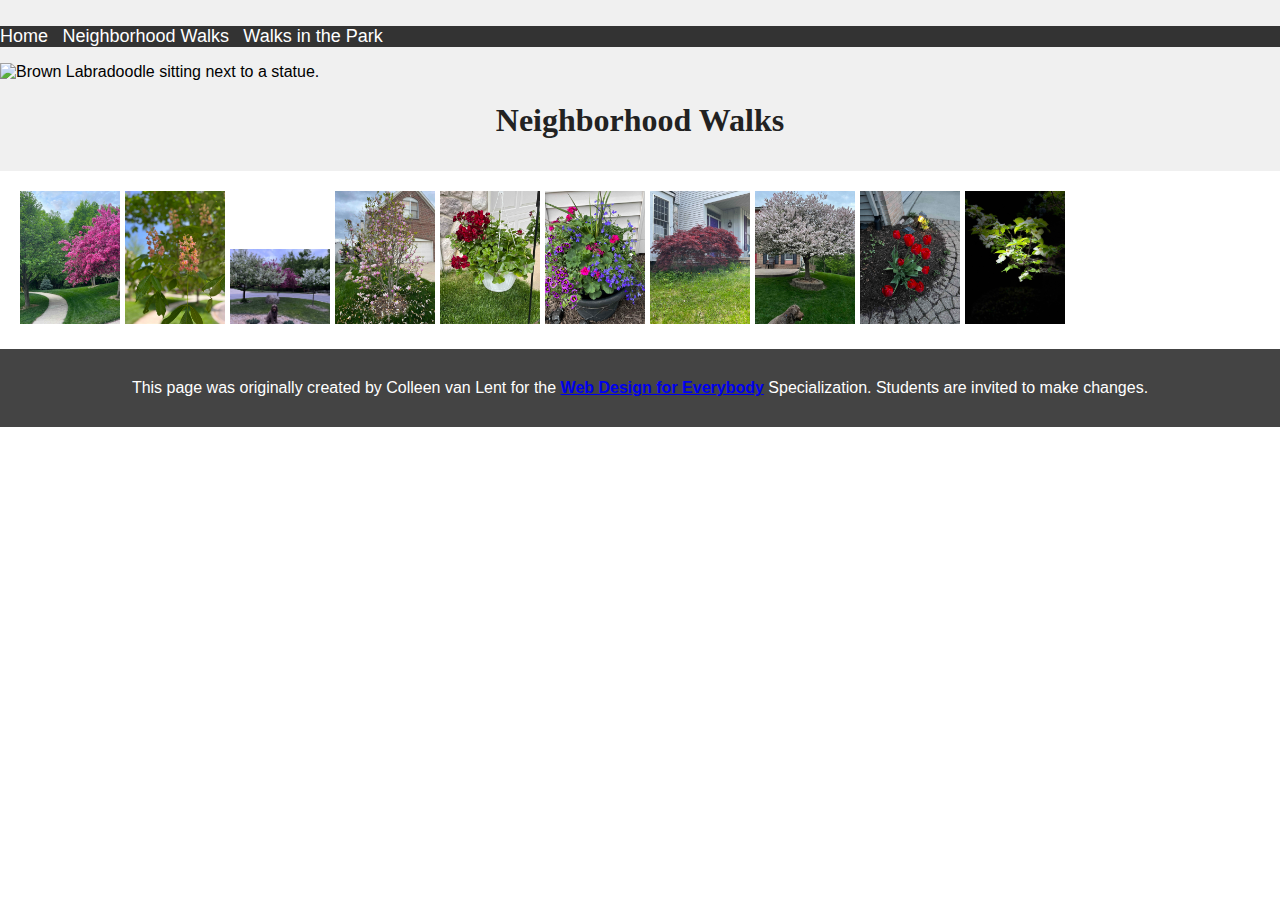
==== neighborhood.html @ ee788e8b "MyPages" ====
<!DOCTYPE html>
<html lang="en">

<head>
  <meta charset="utf-8">
  <meta name="viewport" content="width=device-width">
  <title>Neighborhood Walk</title>
  <link rel="stylesheet" href="styles.css">
</head>

<body>
  <header>
    <nav>
      <ul>
        <li><a href="index.html">Home</a></li>
        <li><a href="neighborhood.html">Neighborhood Walks</a></li>
        <li><a href="parks.html">Walks in the Park</a></li>
      </ul>
    </nav>
    <img src="images/BaconGallupPark.jpg" width="200" alt="Brown Labradoodle sitting next to a statue.">
    <h1>Neighborhood Walks</h1>
  </header>
  <main>
    <div>
      <img src="images/bend_in_the_road.jpg"
        alt="a purple tree stands in contrast to the green leaved trees along a bend in the road" width="100">
      <img src="images/pink_blossoms.jpg" alt="small pink blossoms on an otherwise green leaved tree" width="100">
      <img src="images/blooming_trees.jpg" alt="brown labradoodle sitting in front of white and purple blooming  trees"
        width="100">
      <img src="images/falling_petals.jpg" alt="a purple tulip tree that is beginning to shed its petals" width="100">
      <img src="images/hanging_plants.jpg" alt="red and green plants in a decorative hanging basket" width="100">
      <img src="images/potted_plants.jpg" alt="a decorative planter with a variety of brightly colored plants "
        width="100">
      <img src="images/red_maple.jpg" alt="a small Japanese maple tree in front of a putple door" width="100">
      <img src="images/tree_with_white_blooms.jpg"
        alt="brown labradoodle sitting in front of tree blooming with white petals" width="100">
      <img src="images/tulips.jpg" alt="bright red tulips in front of a garden light" width="100">
      <img src="images/white_buds_on_tree.jpg" alt="artsy shot of white blooms on a green tree with a dark background"
        width="100">
    </div>
  </main>
  <footer>
    <p>This page was originally created by Colleen van Lent for the <a
        href="https://www.coursera.org/specializations/web-design"> <strong>Web Design for Everybody</strong></a> Specialization.
      Students are invited to make changes.</p>
  </footer>

</body>

</html>
---- styles.css ----
/* Estilo para el enlace "Saltar al contenido principal" */
.skip-link {
    position: absolute;
    top: -40px;
    left: -40px;
    background: #000;
    color: #fff;
    padding: 8px;
    z-index: 100;
}

.skip-link:focus {
    top: 10px;
    left: 10px;
}

/* Estilo para el body */
body {
    font-family: Arial, sans-serif;
    font-size: 16px;
    margin: 0;
    padding: 0;
}

/* Estilo para el header */
header {
    background-color: #f0f0f0;
    padding: 10px 0;
}

/* Estilo para la navegación */
nav {
    background-color: #333;
}

nav ul {
    list-style-type: none;
    padding: 0;
}

nav ul li {
    display: inline;
    margin-right: 10px;
}

nav ul li a {
    color: #fff;
    text-decoration: none;
    font-size: 18px;
}

/* Estilo para el main */
main {
    background-color: #ffffff;
    font-size: 18px;
    padding: 20px;
}

/* Estilo para el footer */
footer {
    background-color: #444;
    color: #fff;
    text-align: center;
    padding: 10px;
}

/* Estilo para la etiqueta li */
li {
    display: inline-block;
    width: 100px;
}

/* Estilo para la etiqueta h1 */
h1 {
    text-align: center;
    font-family: 'Georgia', serif;
    color: #222;
}

/* Estilo para la etiqueta p */
p {
    line-height: 1.6;
}
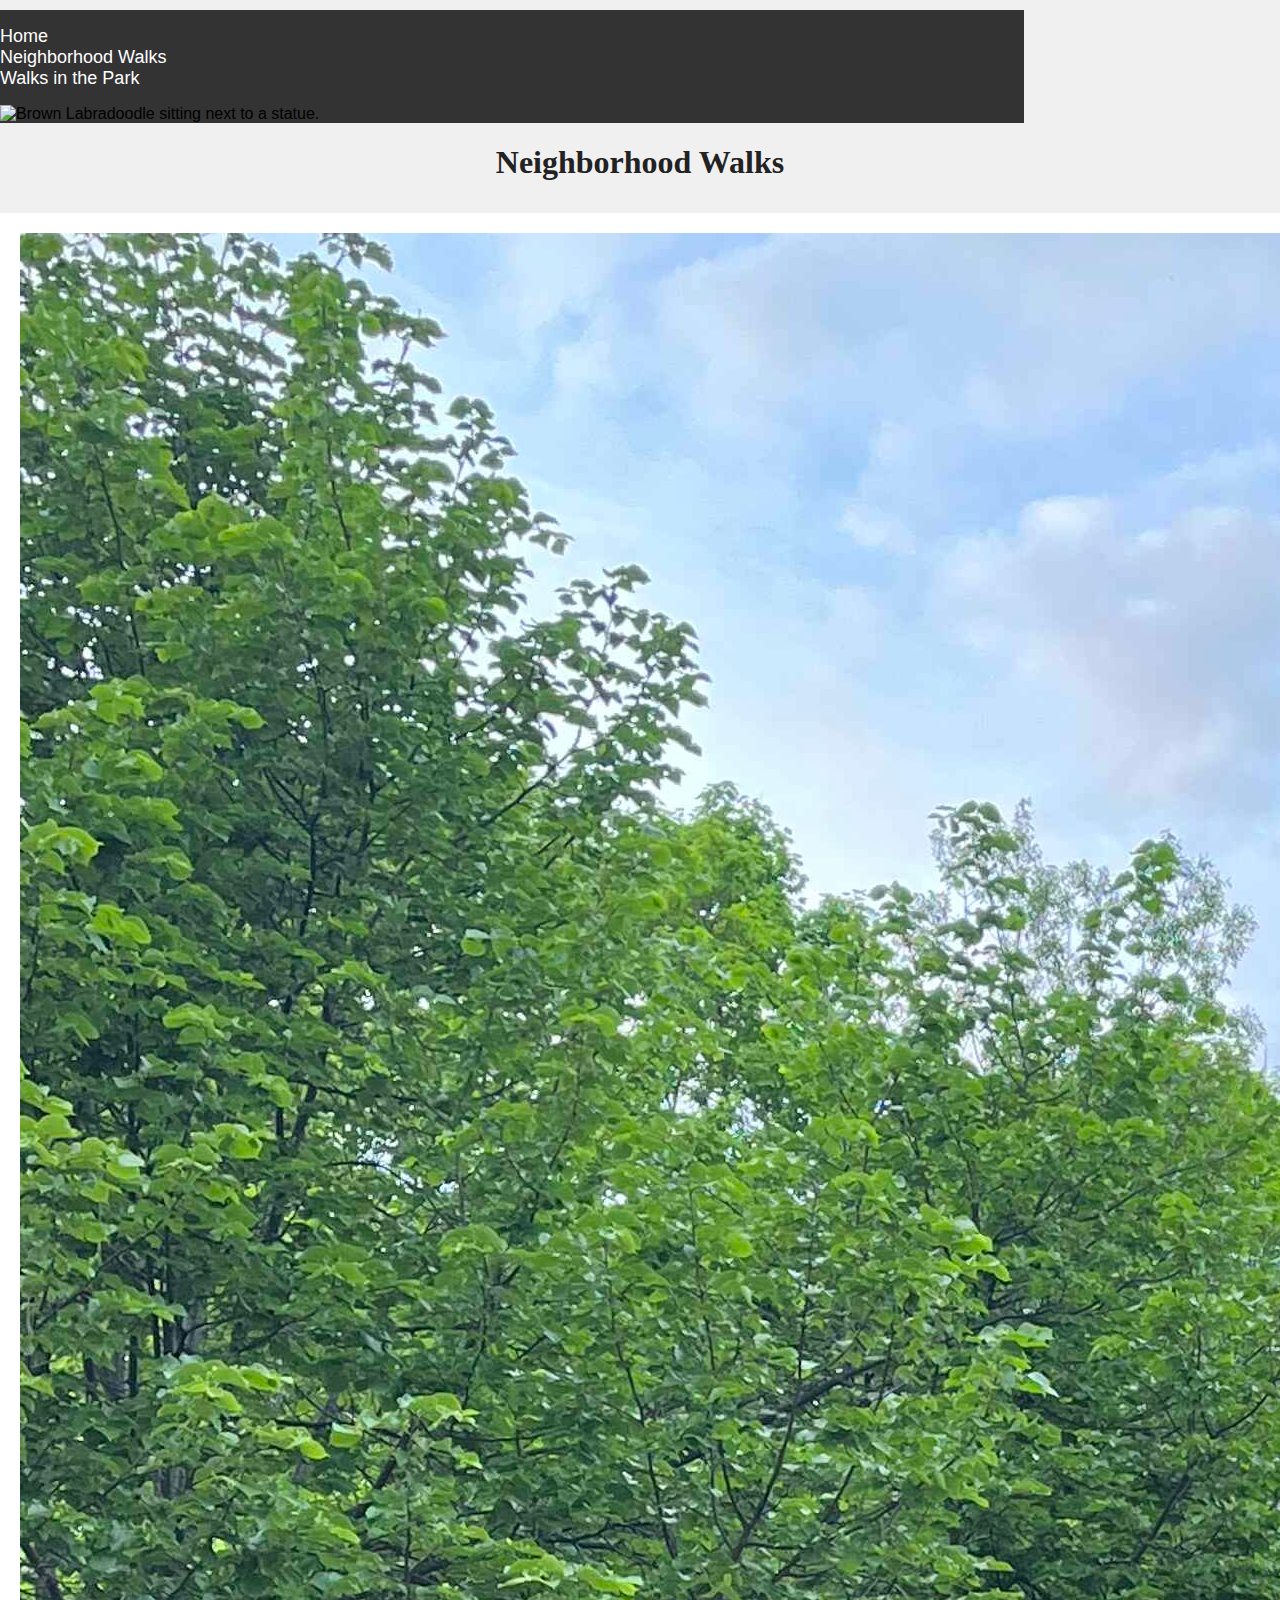
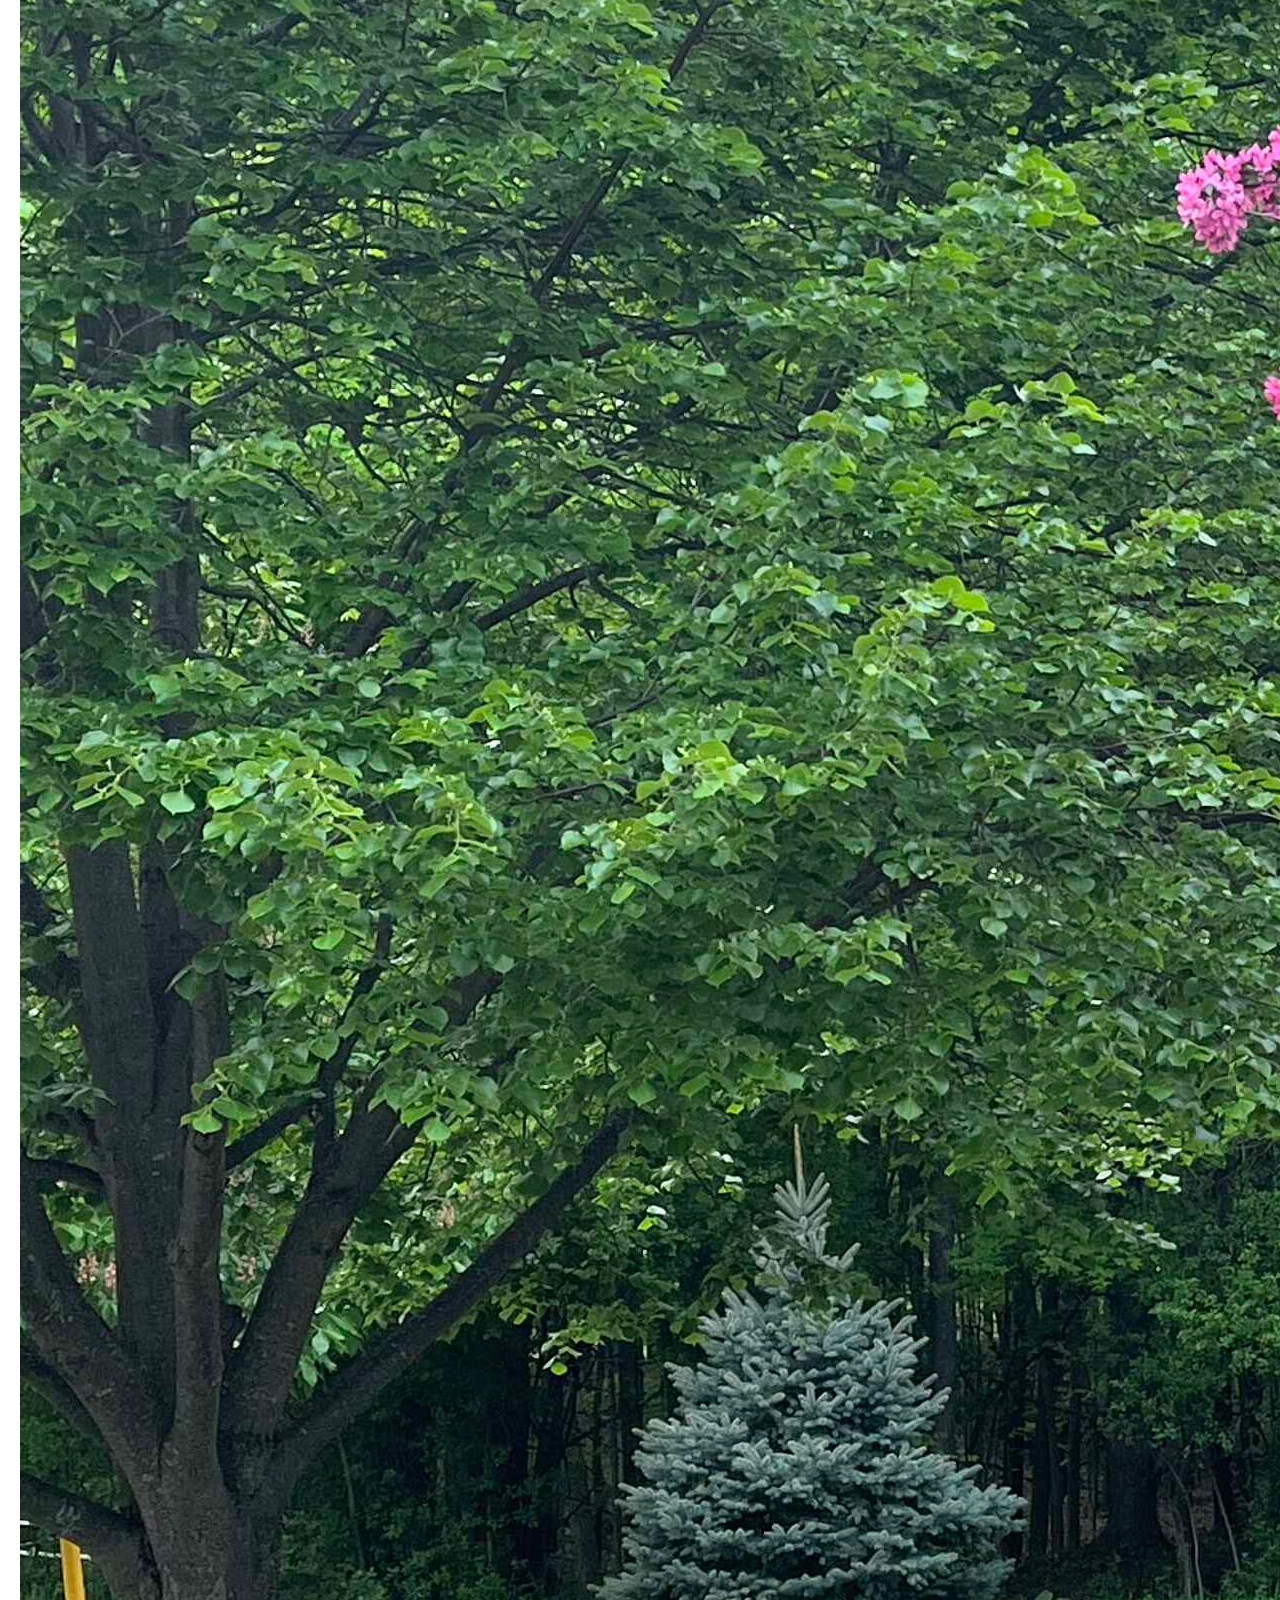
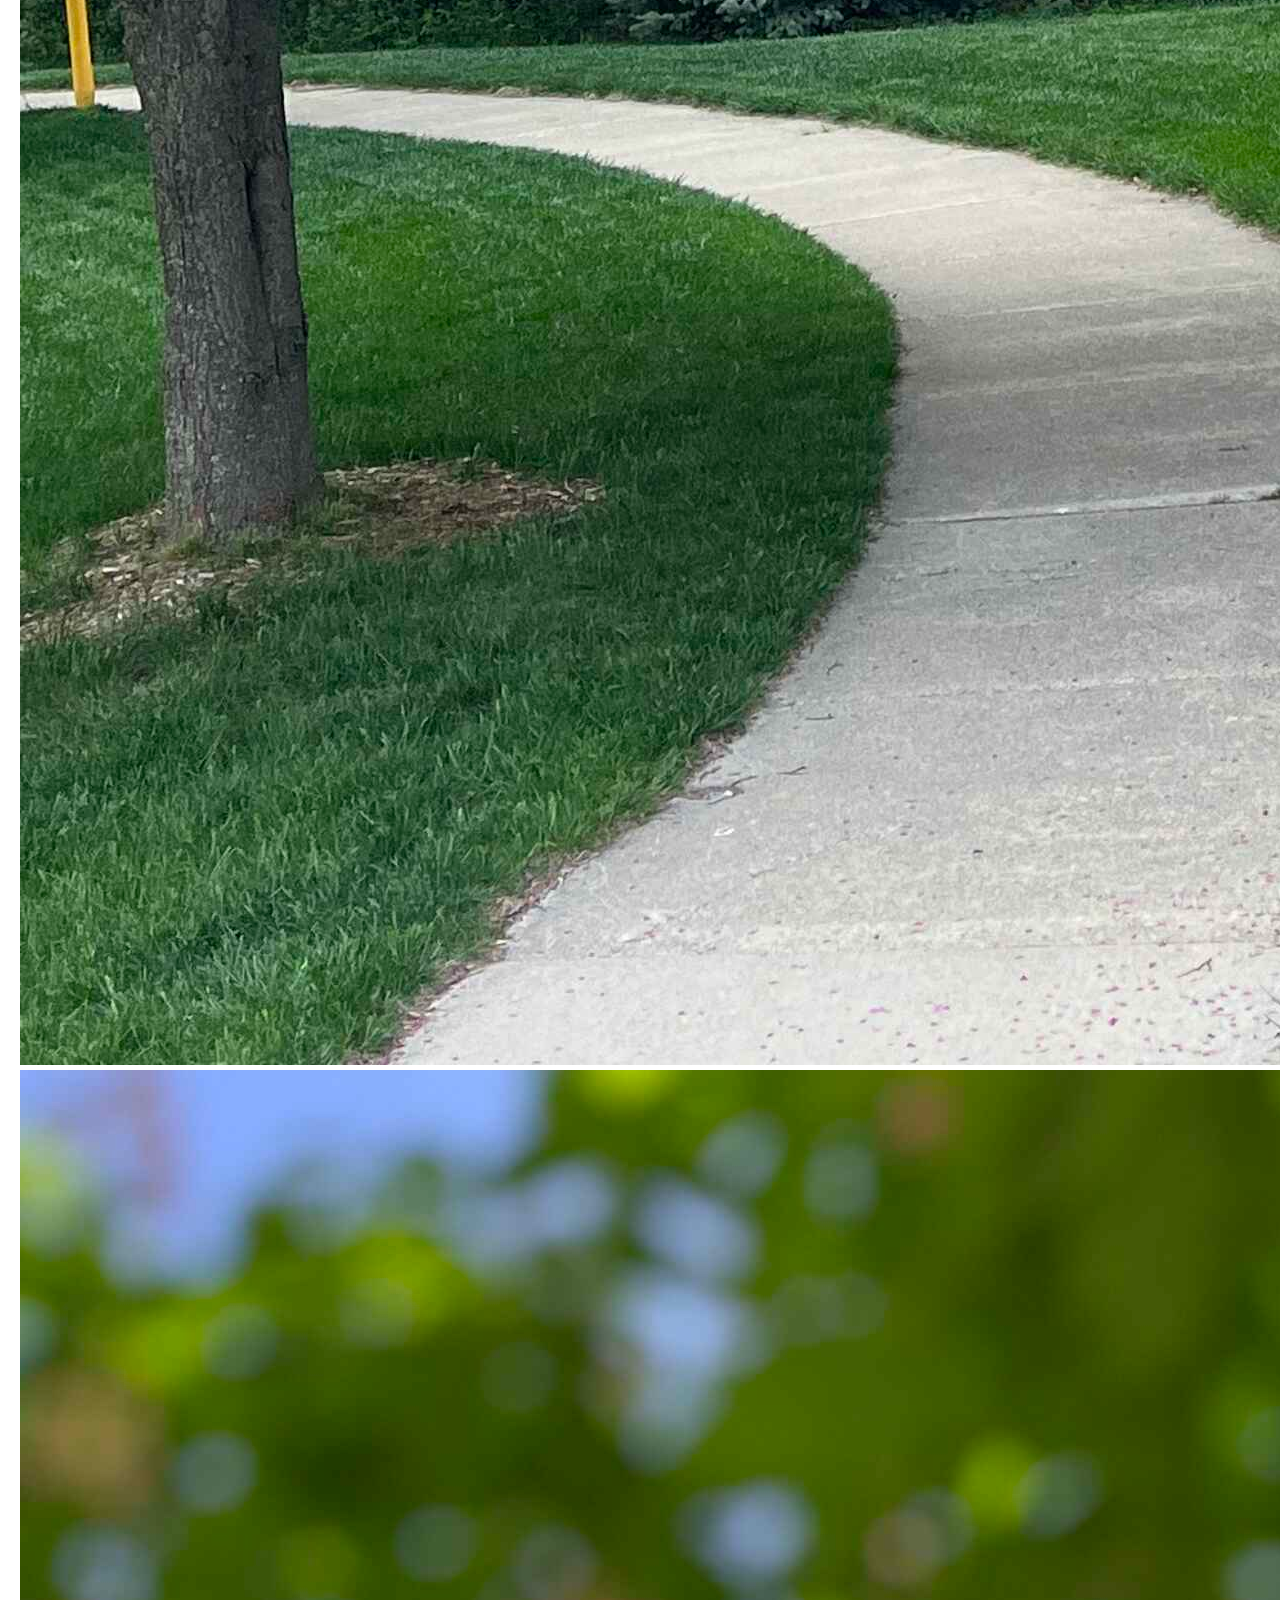
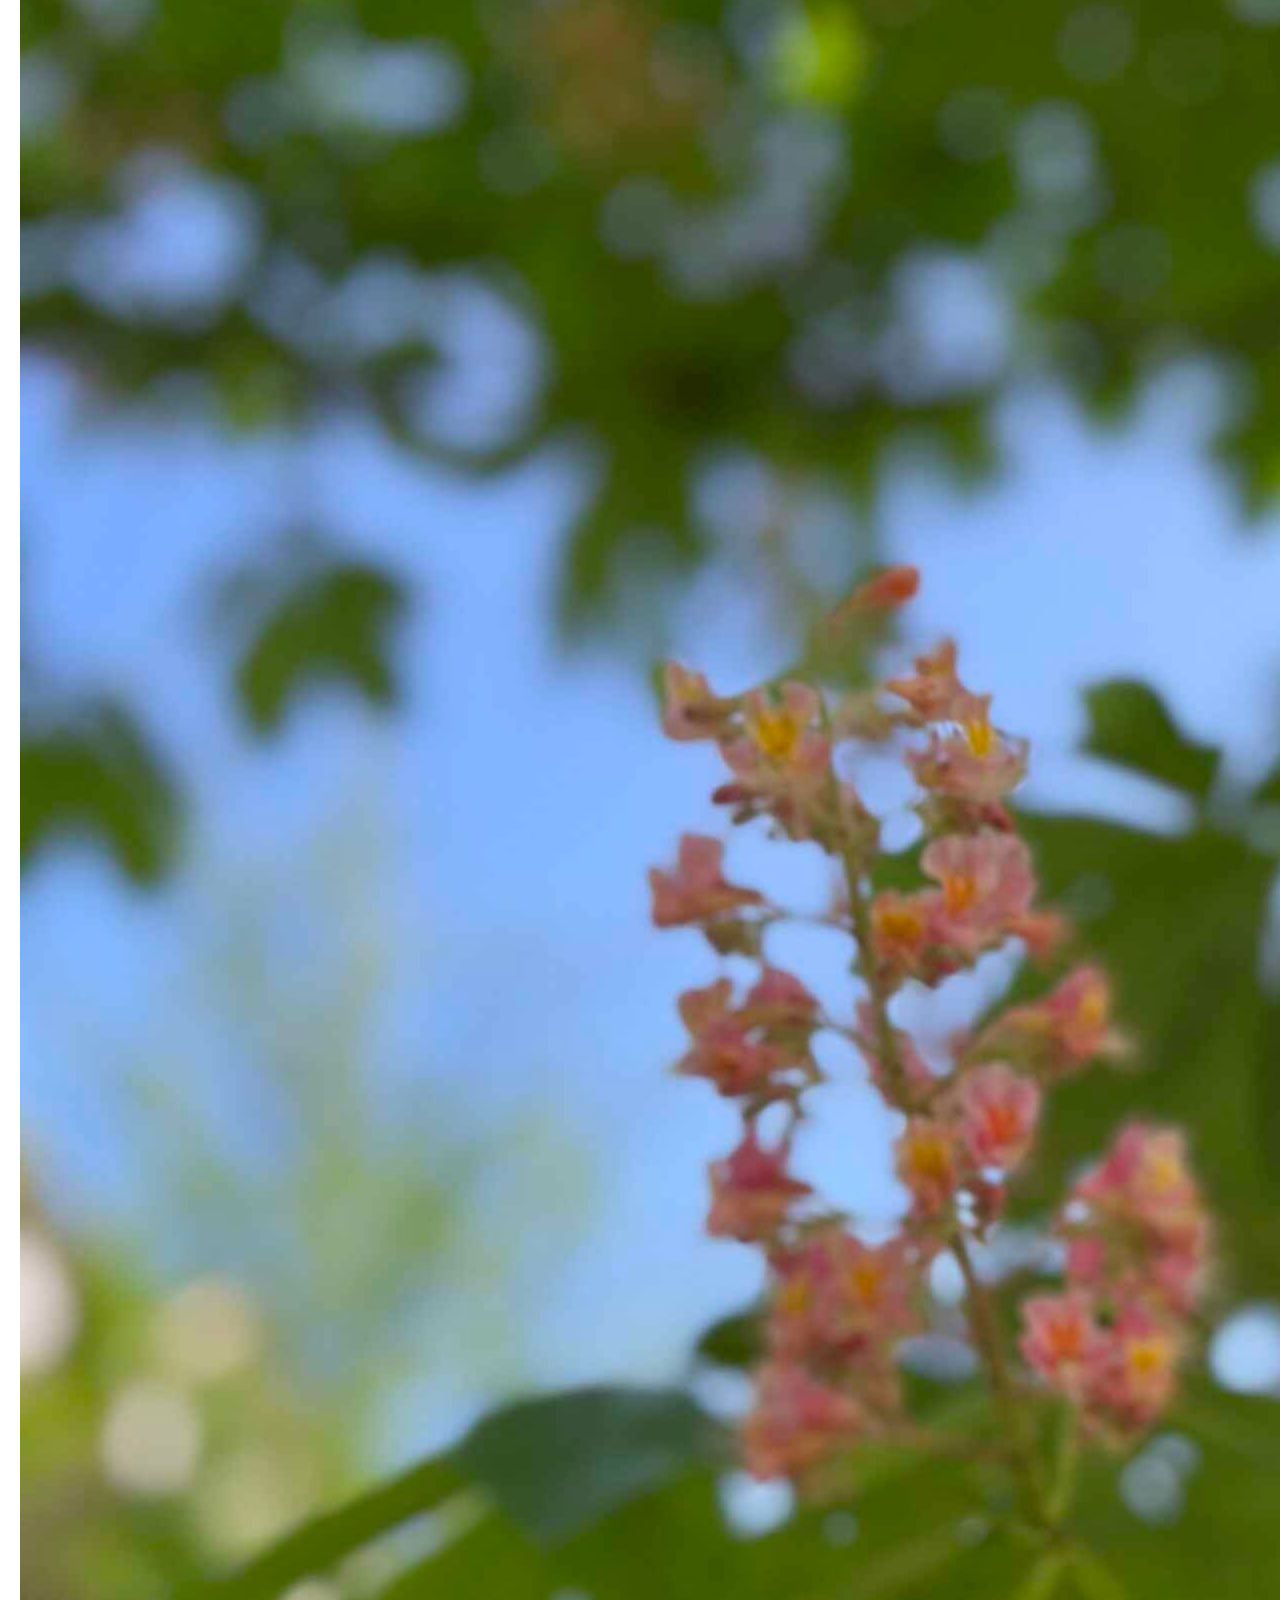
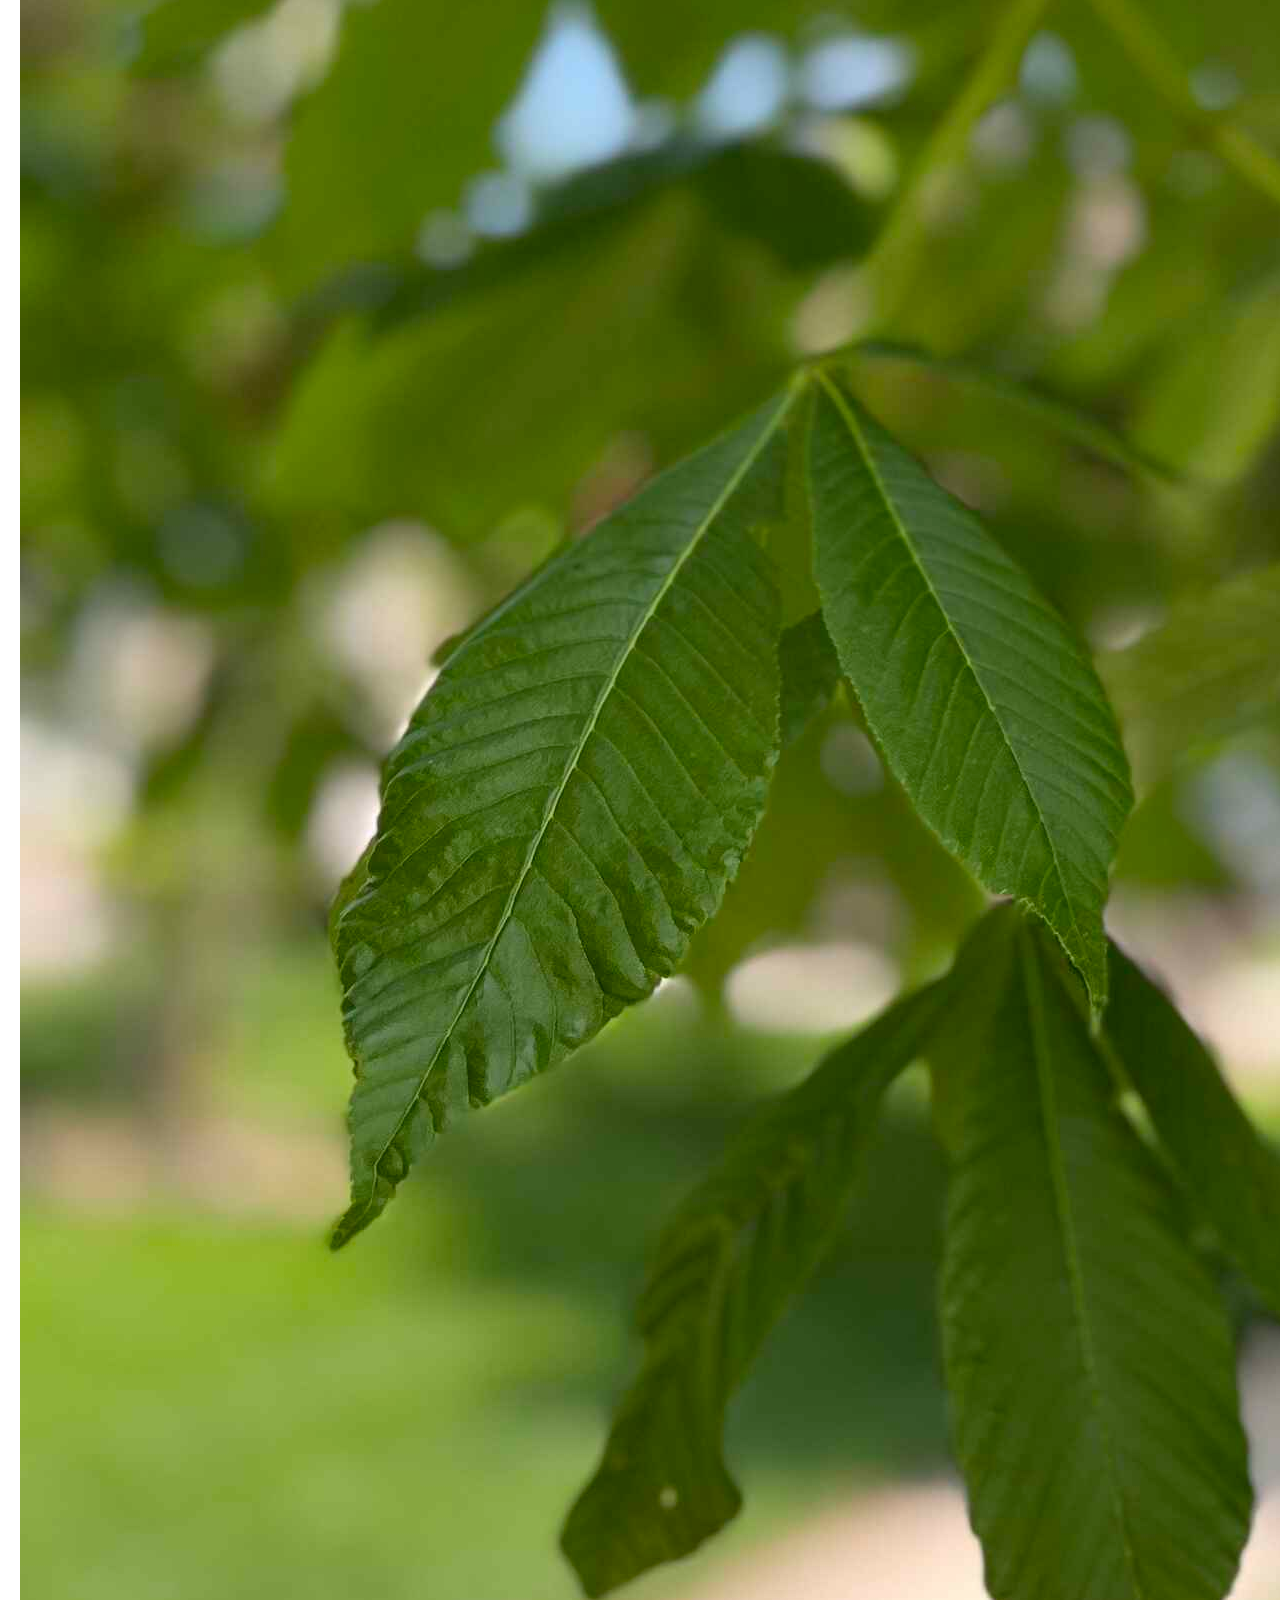
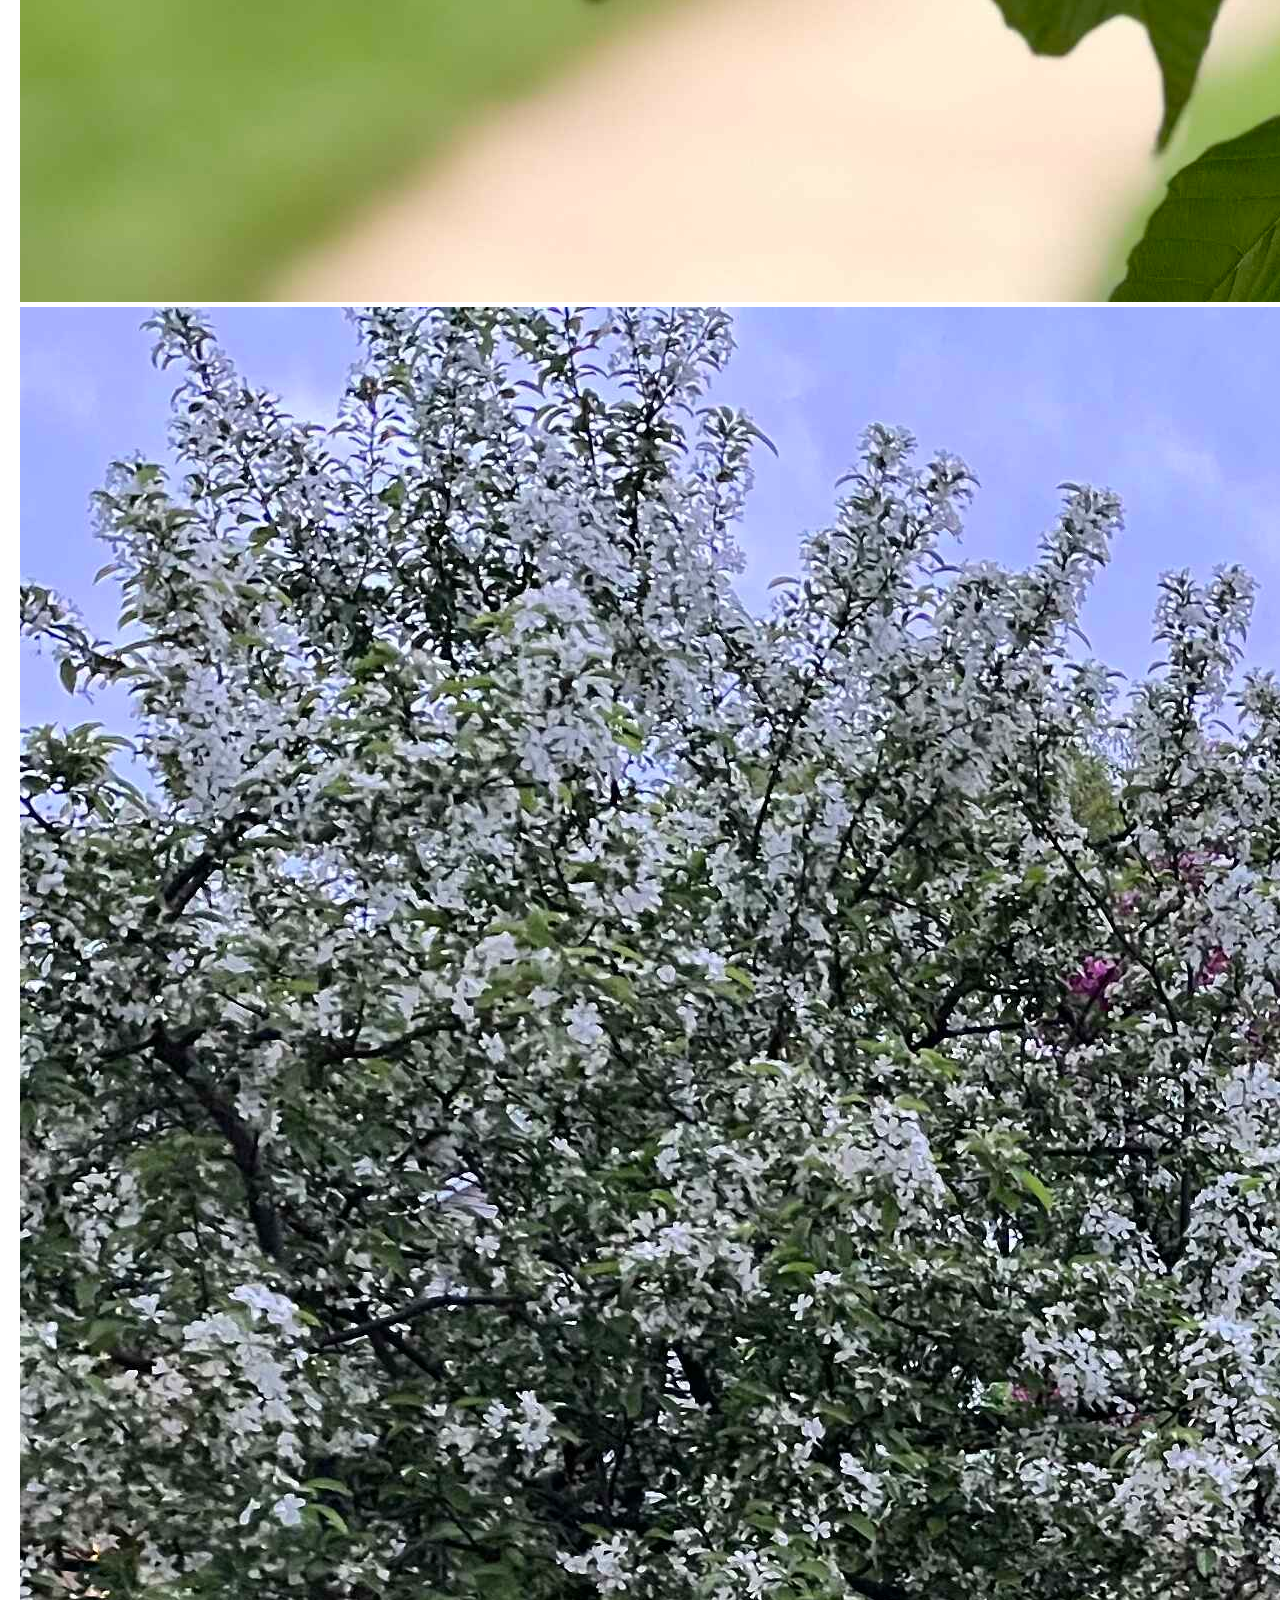
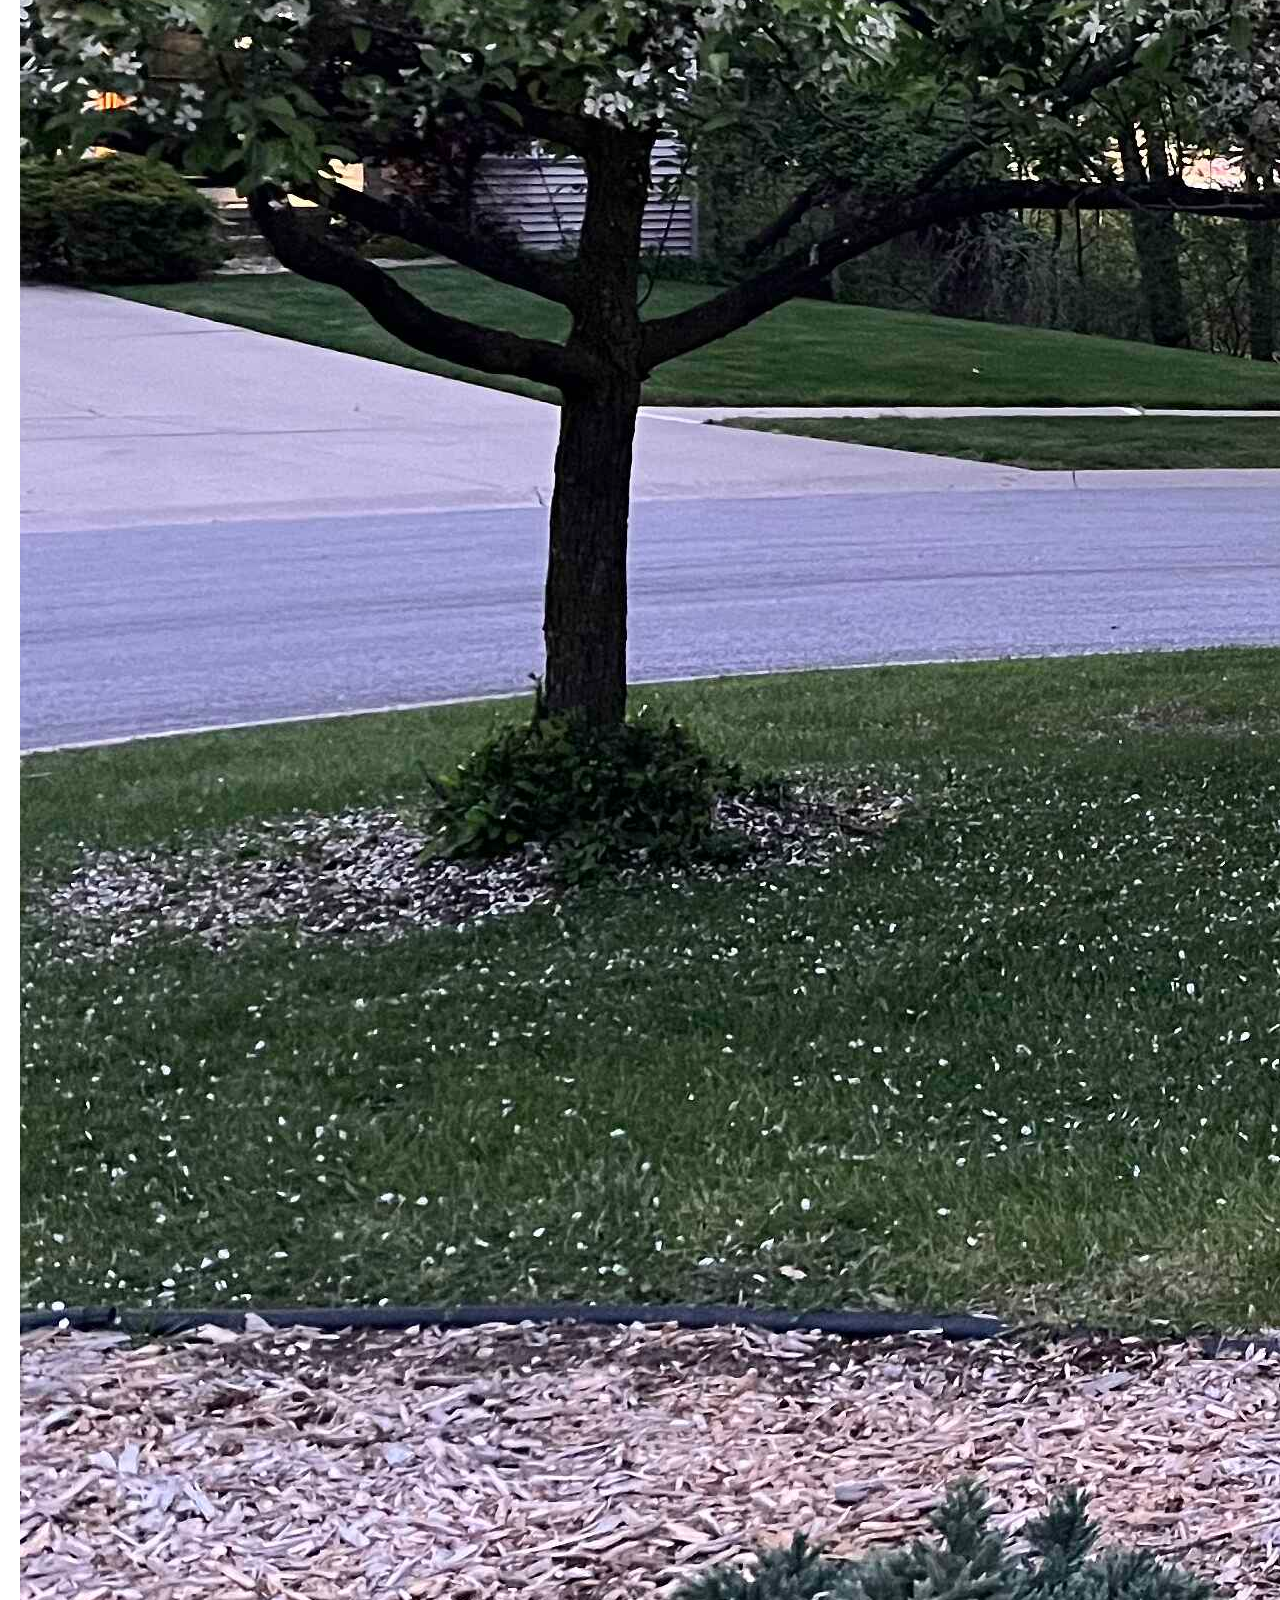
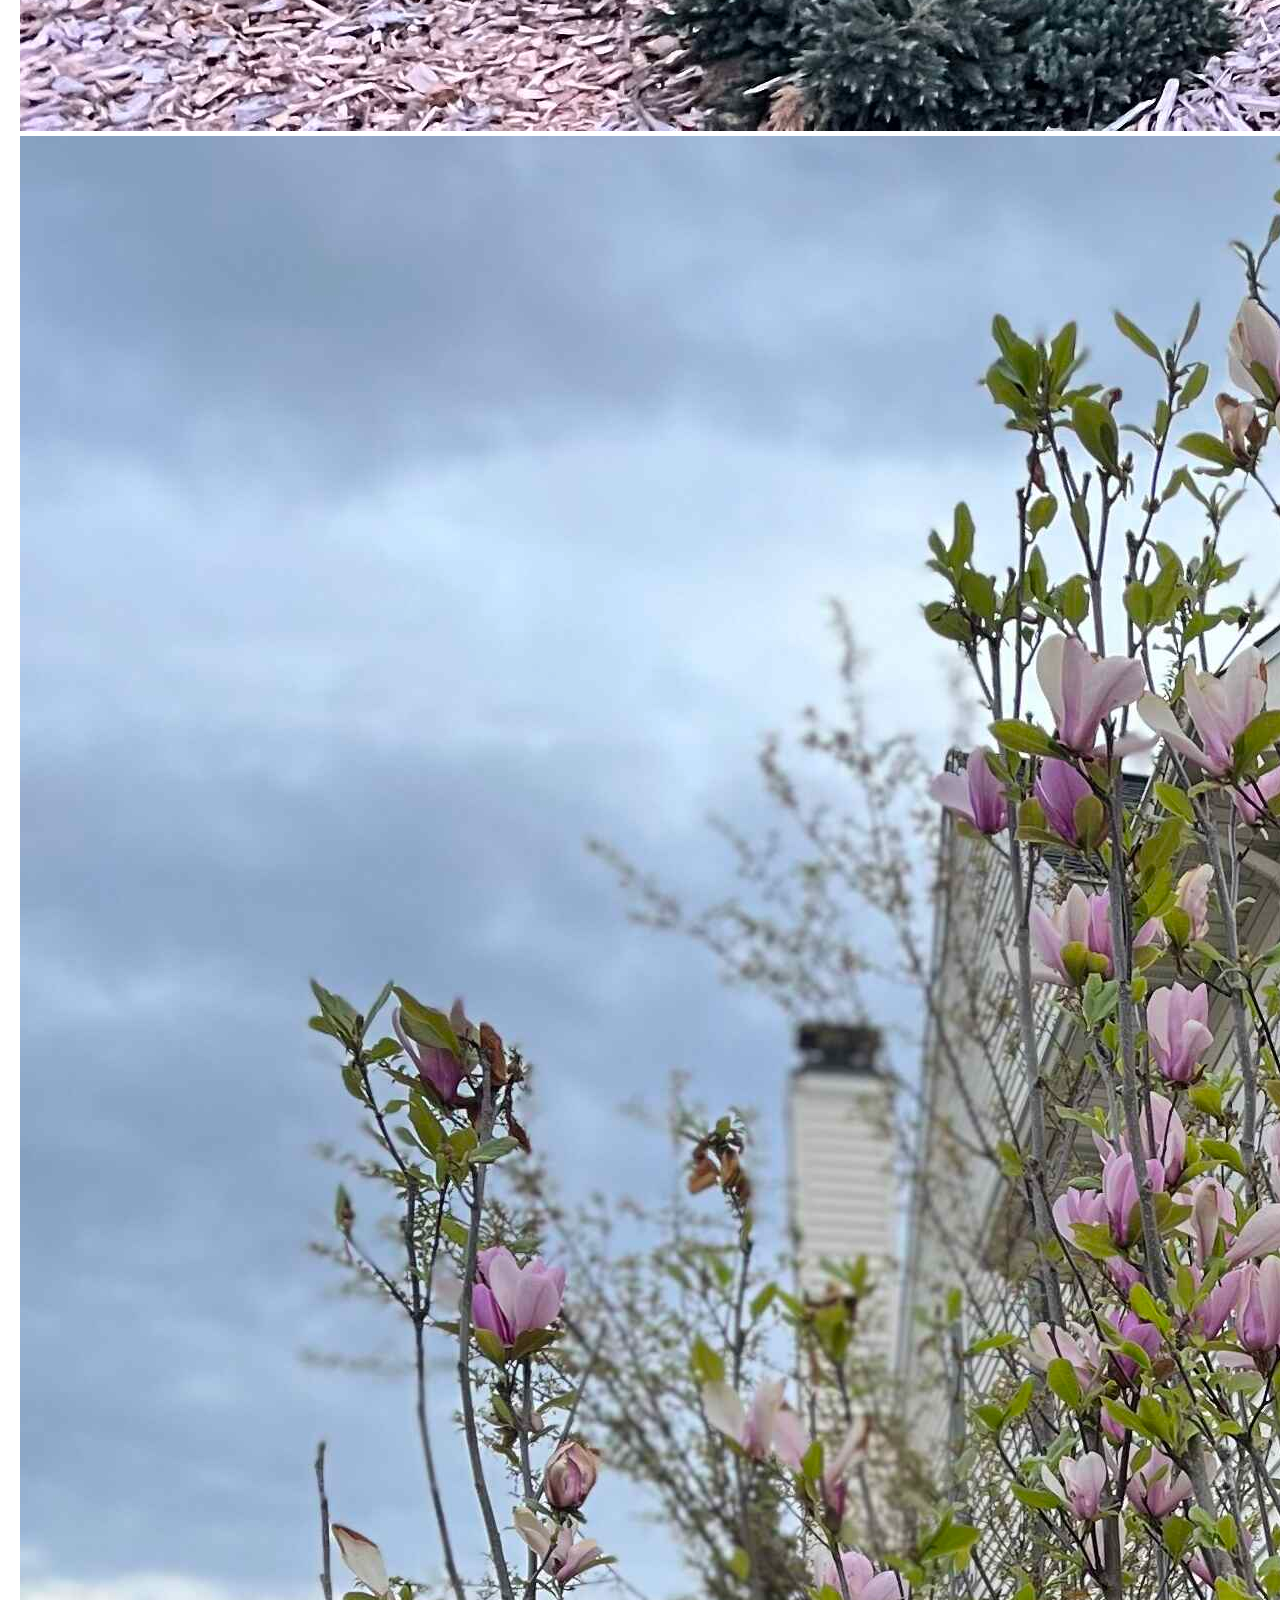
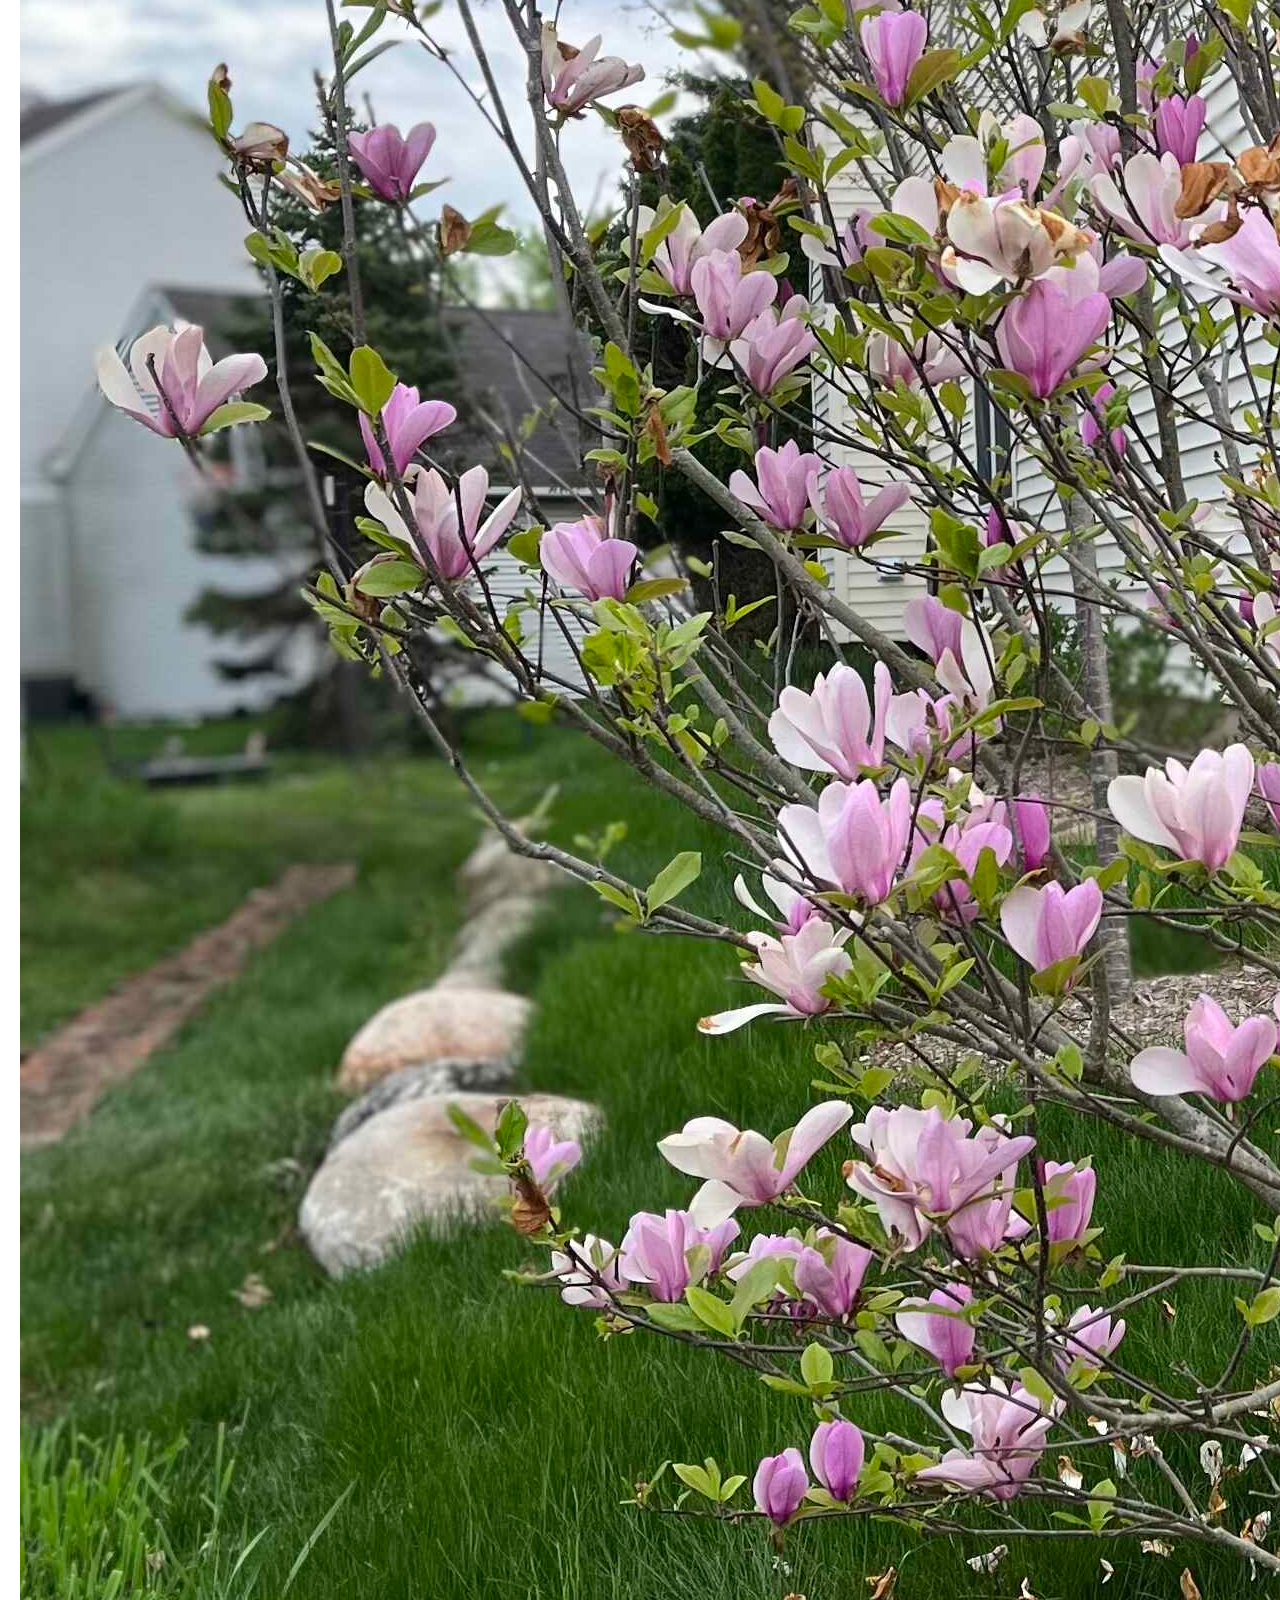
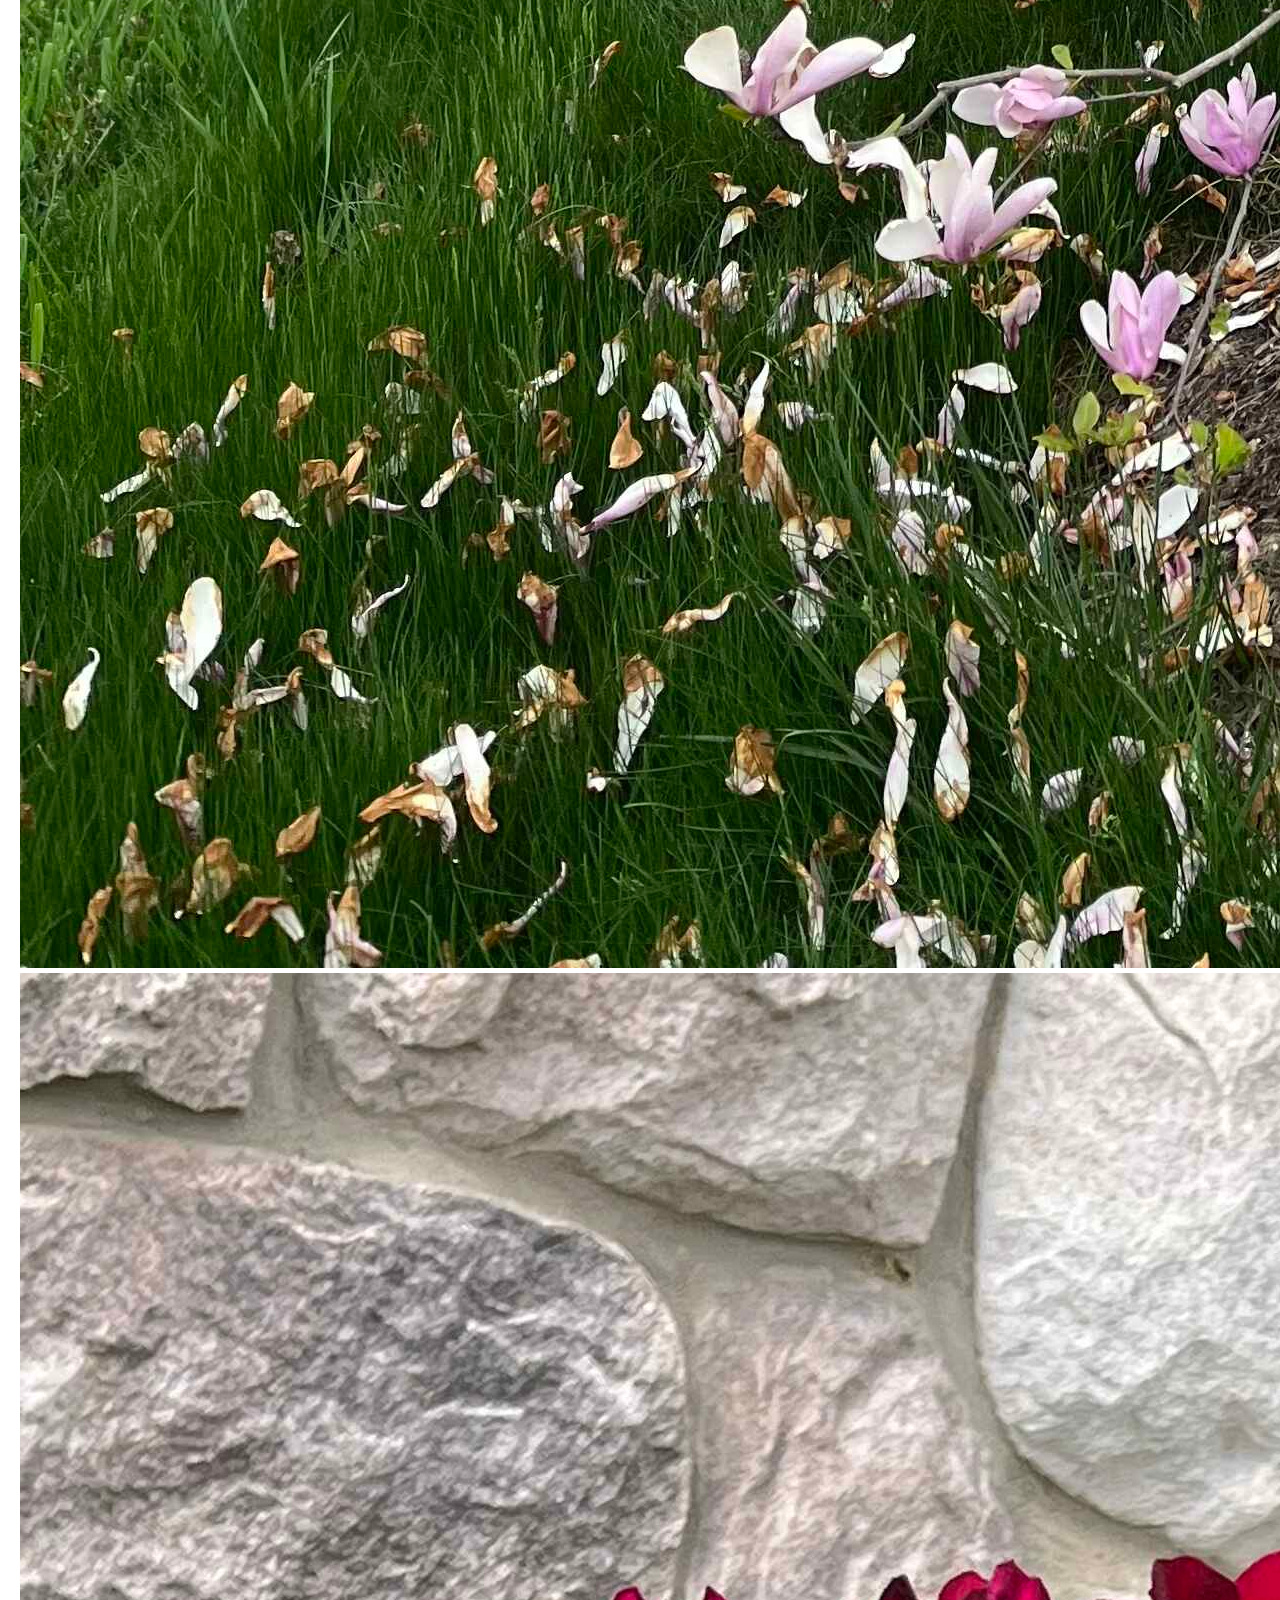
==== commit a702def3: "Modificaciones pertinentes" ====
--- a/neighborhood.html
+++ b/neighborhood.html
@@ -9,6 +9,7 @@
 </head>
 
 <body>
+  <a href="#main" class="skip-link">Saltar al contenido principal</a>
   <header>
     <nav>
       <ul>
@@ -16,27 +17,24 @@
         <li><a href="neighborhood.html">Neighborhood Walks</a></li>
         <li><a href="parks.html">Walks in the Park</a></li>
       </ul>
+      <img src="images/BaconGallupPark.jpg" width="200" alt="Brown Labradoodle sitting next to a statue.">
     </nav>
-    <img src="images/BaconGallupPark.jpg" width="200" alt="Brown Labradoodle sitting next to a statue.">
     <h1>Neighborhood Walks</h1>
   </header>
-  <main>
-    <div>
+  <main id="main">
+    <div class="grid">
       <img src="images/bend_in_the_road.jpg"
-        alt="a purple tree stands in contrast to the green leaved trees along a bend in the road" width="100">
-      <img src="images/pink_blossoms.jpg" alt="small pink blossoms on an otherwise green leaved tree" width="100">
-      <img src="images/blooming_trees.jpg" alt="brown labradoodle sitting in front of white and purple blooming  trees"
-        width="100">
-      <img src="images/falling_petals.jpg" alt="a purple tulip tree that is beginning to shed its petals" width="100">
-      <img src="images/hanging_plants.jpg" alt="red and green plants in a decorative hanging basket" width="100">
-      <img src="images/potted_plants.jpg" alt="a decorative planter with a variety of brightly colored plants "
-        width="100">
-      <img src="images/red_maple.jpg" alt="a small Japanese maple tree in front of a putple door" width="100">
+        alt="a purple tree stands in contrast to the green leaved trees along a bend in the road">
+      <img src="images/pink_blossoms.jpg" alt="small pink blossoms on an otherwise green leaved tree">
+      <img src="images/blooming_trees.jpg" alt="brown labradoodle sitting in front of white and purple blooming trees">
+      <img src="images/falling_petals.jpg" alt="a purple tulip tree that is beginning to shed its petals">
+      <img src="images/hanging_plants.jpg" alt="red and green plants in a decorative hanging basket">
+      <img src="images/potted_plants.jpg" alt="a decorative planter with a variety of brightly colored plants">
+      <img src="images/red_maple.jpg" alt="a small Japanese maple tree in front of a putple door">
       <img src="images/tree_with_white_blooms.jpg"
-        alt="brown labradoodle sitting in front of tree blooming with white petals" width="100">
-      <img src="images/tulips.jpg" alt="bright red tulips in front of a garden light" width="100">
-      <img src="images/white_buds_on_tree.jpg" alt="artsy shot of white blooms on a green tree with a dark background"
-        width="100">
+        alt="brown labradoodle sitting in front of tree blooming with white petals">
+      <img src="images/tulips.jpg" alt="bright red tulips in front of a garden light">
+      <img src="images/white_buds_on_tree.jpg" alt="artsy shot of white blooms on a green tree with a dark background">
     </div>
   </main>
   <footer>
@@ -44,7 +42,6 @@
         href="https://www.coursera.org/specializations/web-design"> <strong>Web Design for Everybody</strong></a> Specialization.
       Students are invited to make changes.</p>
   </footer>
-
 </body>
 
-</html>+</html>
--- a/styles.css
+++ b/styles.css
@@ -31,6 +31,8 @@
 /* Estilo para la navegación */
 nav {
     background-color: #333;
+    display: inline-block;
+    width: 80%;
 }
 
 nav ul {
@@ -39,7 +41,9 @@
 }
 
 nav ul li {
-    display: inline;
+    /* Comentar el estilo existente */
+    /* display: inline-block;
+       width: 100px; */
     margin-right: 10px;
 }
 
@@ -47,6 +51,11 @@
     color: #fff;
     text-decoration: none;
     font-size: 18px;
+}
+
+/* Estilo para la imagen en el elemento nav */
+nav img {
+    width: 10%;
 }
 
 /* Estilo para el main */
@@ -64,12 +73,6 @@
     padding: 10px;
 }
 
-/* Estilo para la etiqueta li */
-li {
-    display: inline-block;
-    width: 100px;
-}
-
 /* Estilo para la etiqueta h1 */
 h1 {
     text-align: center;
@@ -79,5 +82,4 @@
 
 /* Estilo para la etiqueta p */
 p {
-    line-height: 1.6;
-}
+    line-height: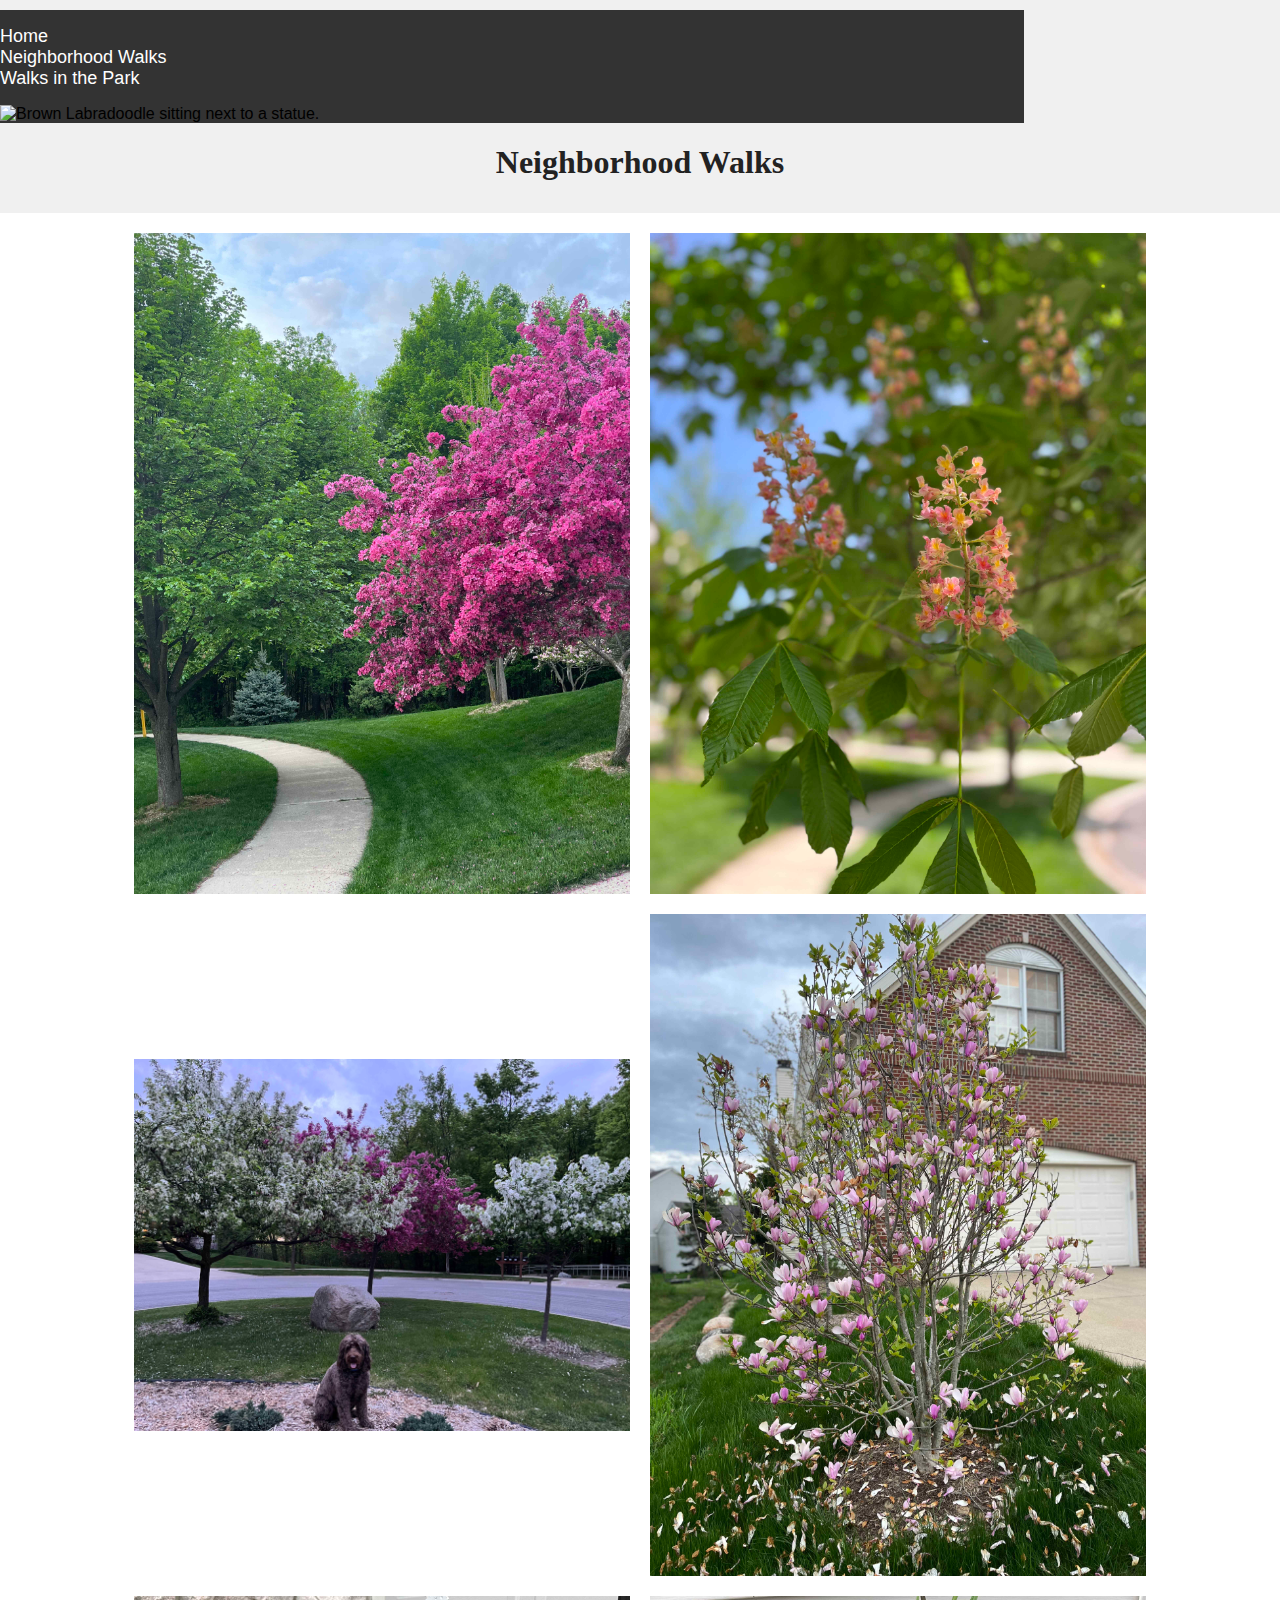
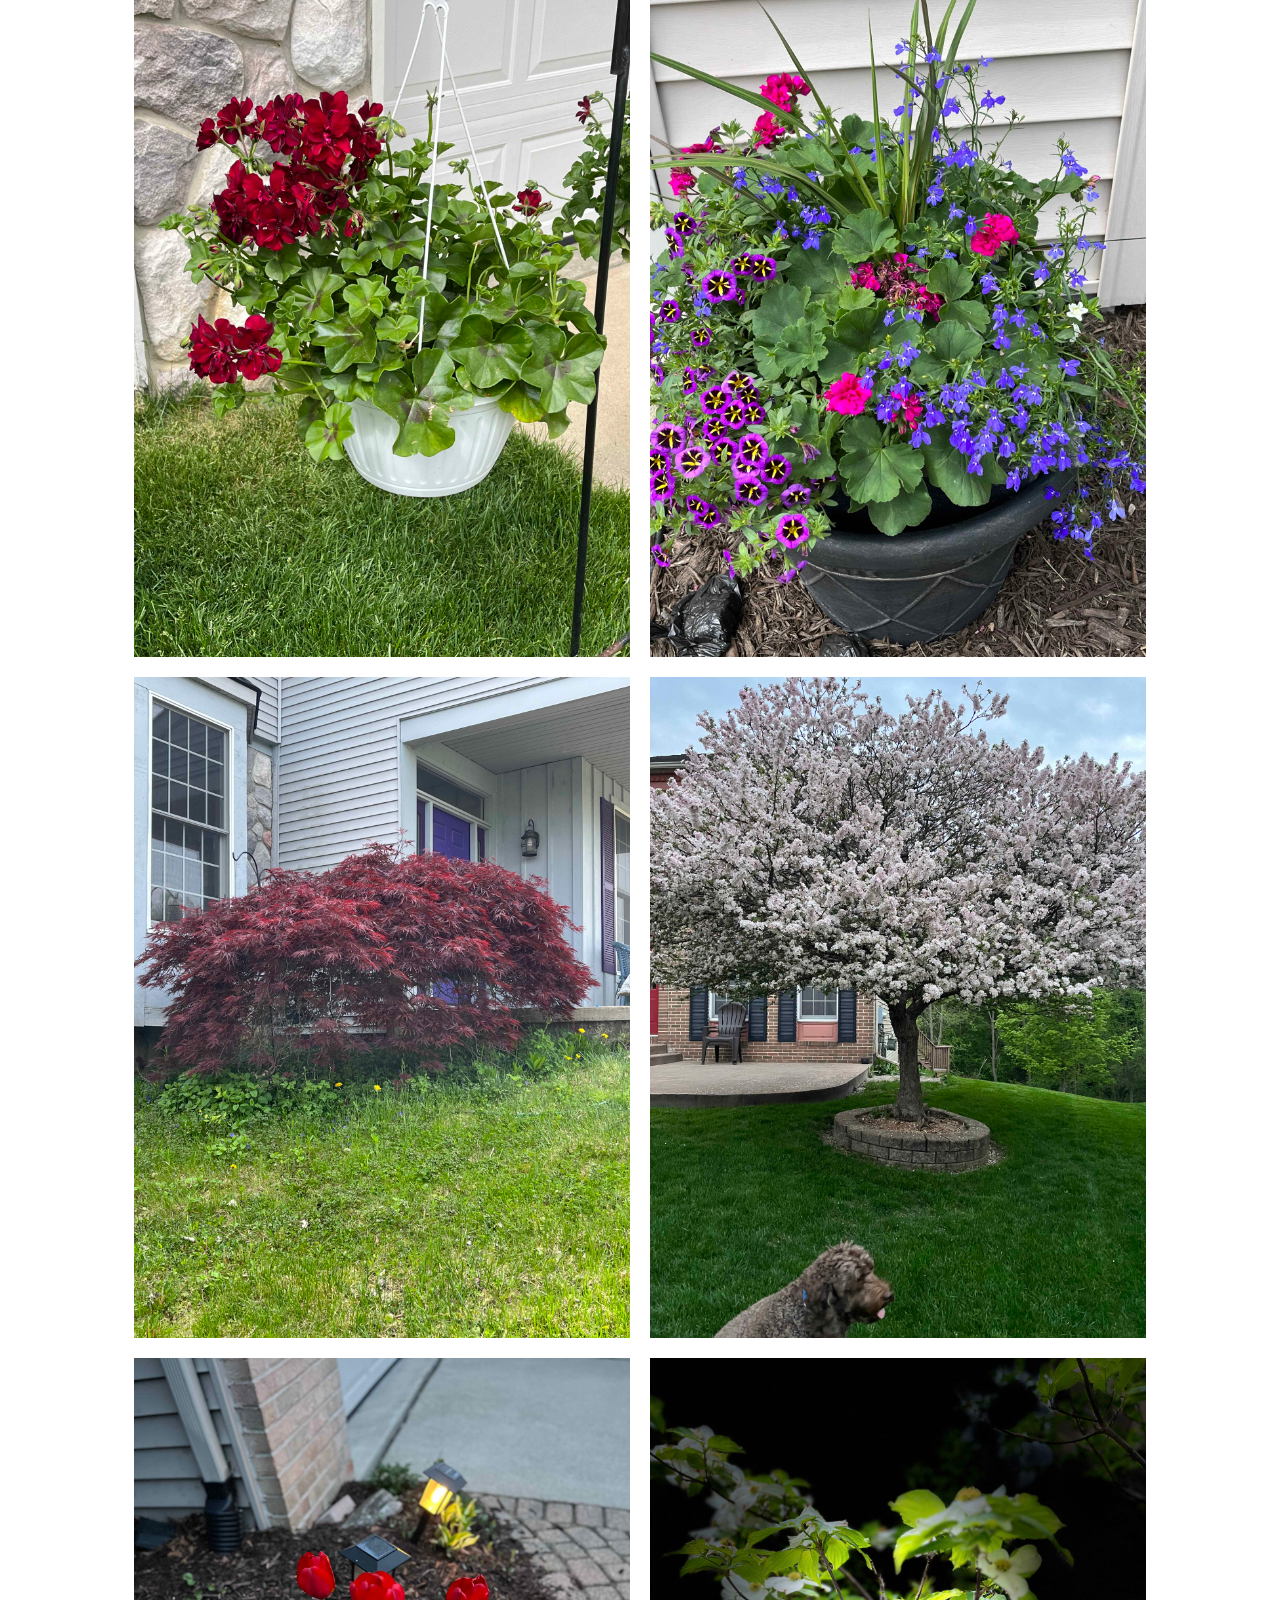
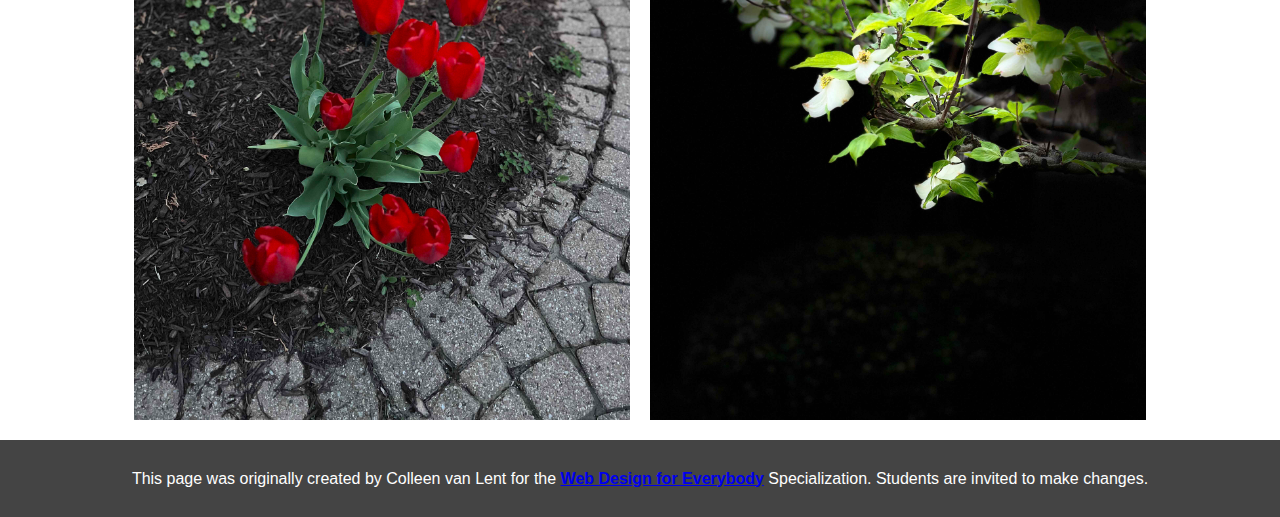
==== commit c8ce454a: "Revision" ====
--- a/neighborhood.html
+++ b/neighborhood.html
@@ -1,13 +1,11 @@
 <!DOCTYPE html>
 <html lang="en">
-
 <head>
   <meta charset="utf-8">
   <meta name="viewport" content="width=device-width">
   <title>Neighborhood Walk</title>
   <link rel="stylesheet" href="styles.css">
 </head>
-
 <body>
   <a href="#main" class="skip-link">Saltar al contenido principal</a>
   <header>
@@ -39,9 +37,9 @@
   </main>
   <footer>
     <p>This page was originally created by Colleen van Lent for the <a
-        href="https://www.coursera.org/specializations/web-design"> <strong>Web Design for Everybody</strong></a> Specialization.
+        href="https://www.coursera.org/specializations/web-design"><strong>Web Design for Everybody</strong></a> Specialization.
       Students are invited to make changes.</p>
   </footer>
 </body>
+</html>
 
-</html>
--- a/styles.css
+++ b/styles.css
@@ -82,4 +82,26 @@
 
 /* Estilo para la etiqueta p */
 p {
-    line-height:+    line-height: 1.6;
+}
+
+/* Estilo para la clase grid */
+.grid {
+    display: grid;
+    grid-template-columns: repeat(2, 40%);
+    gap: 20px;
+    justify-content: center;
+    align-items: center;
+}
+
+/* Estilo para las imágenes dentro de la clase grid */
+.grid img {
+    width: 100%;
+}
+
+/* Estilo para la clase flex */
+.flex {
+    display: flex;
+    flex-wrap: wrap;
+    justify-content: space-around;
+}
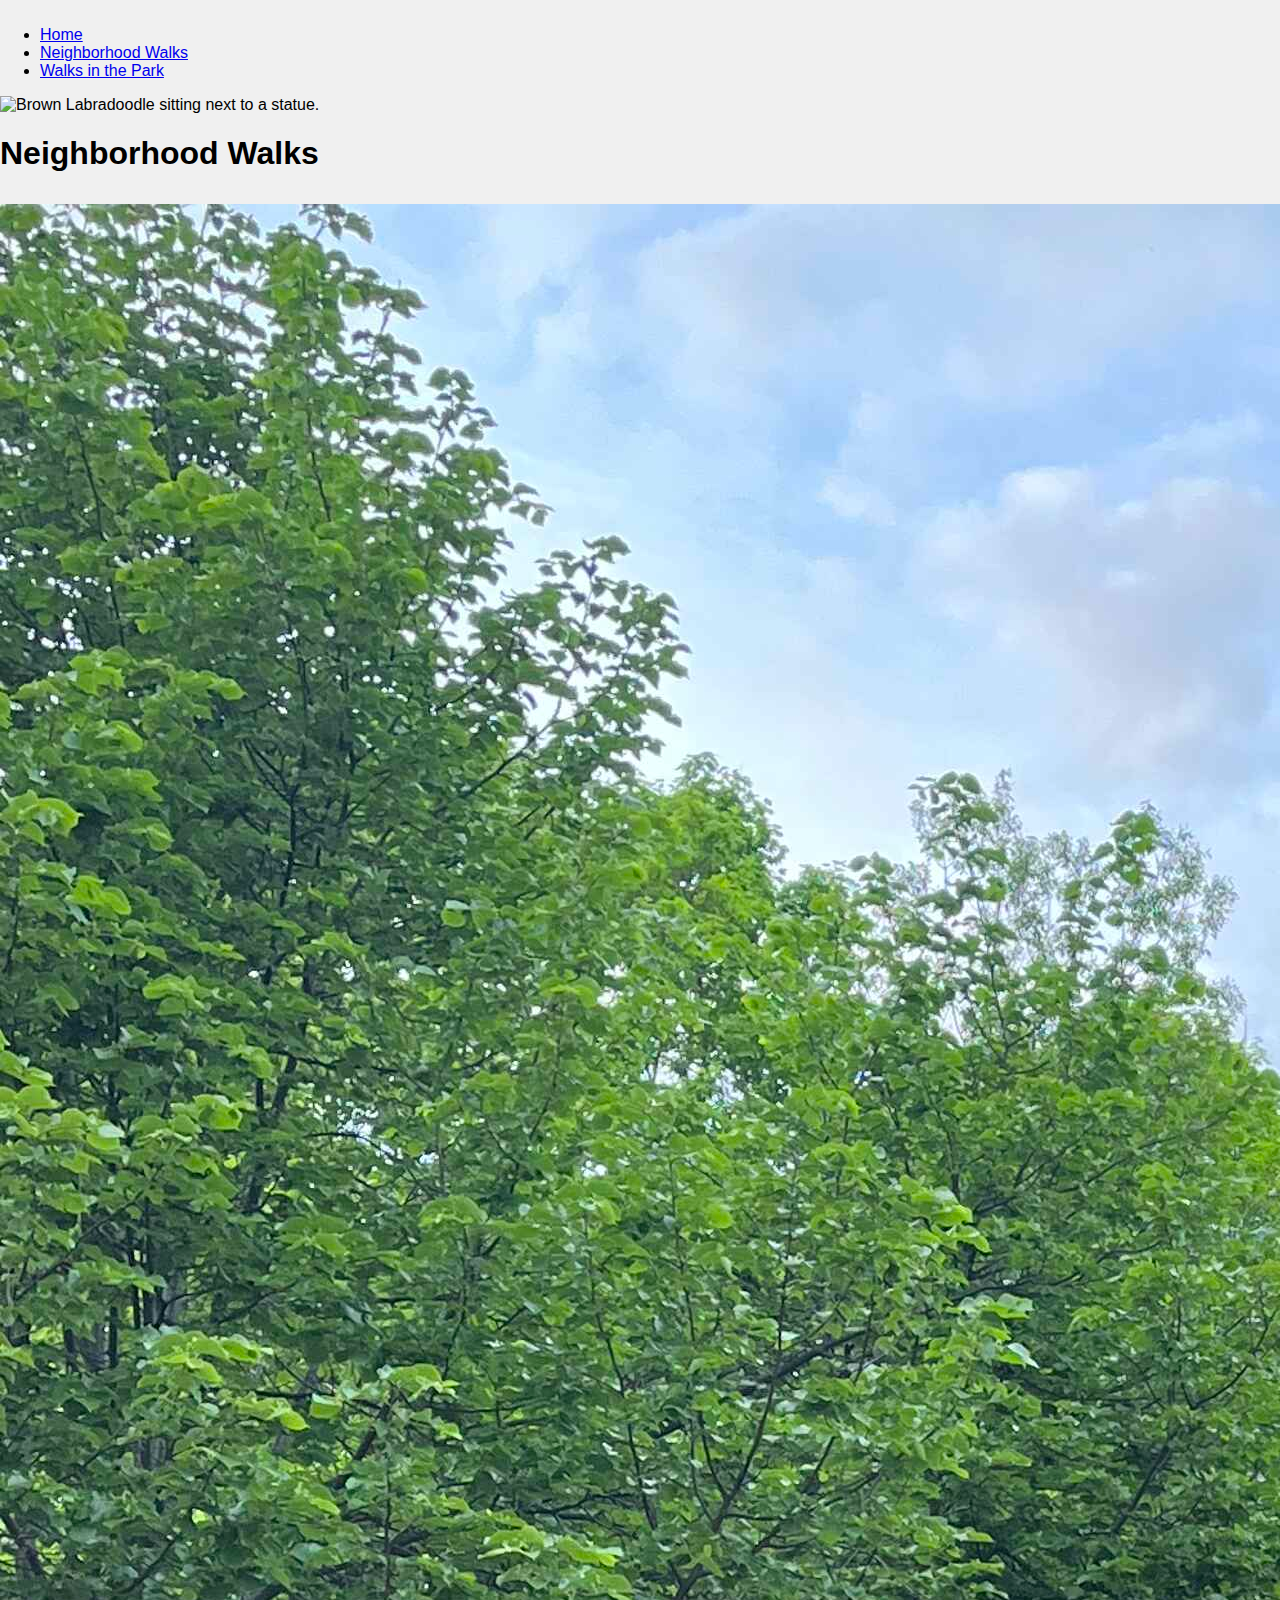
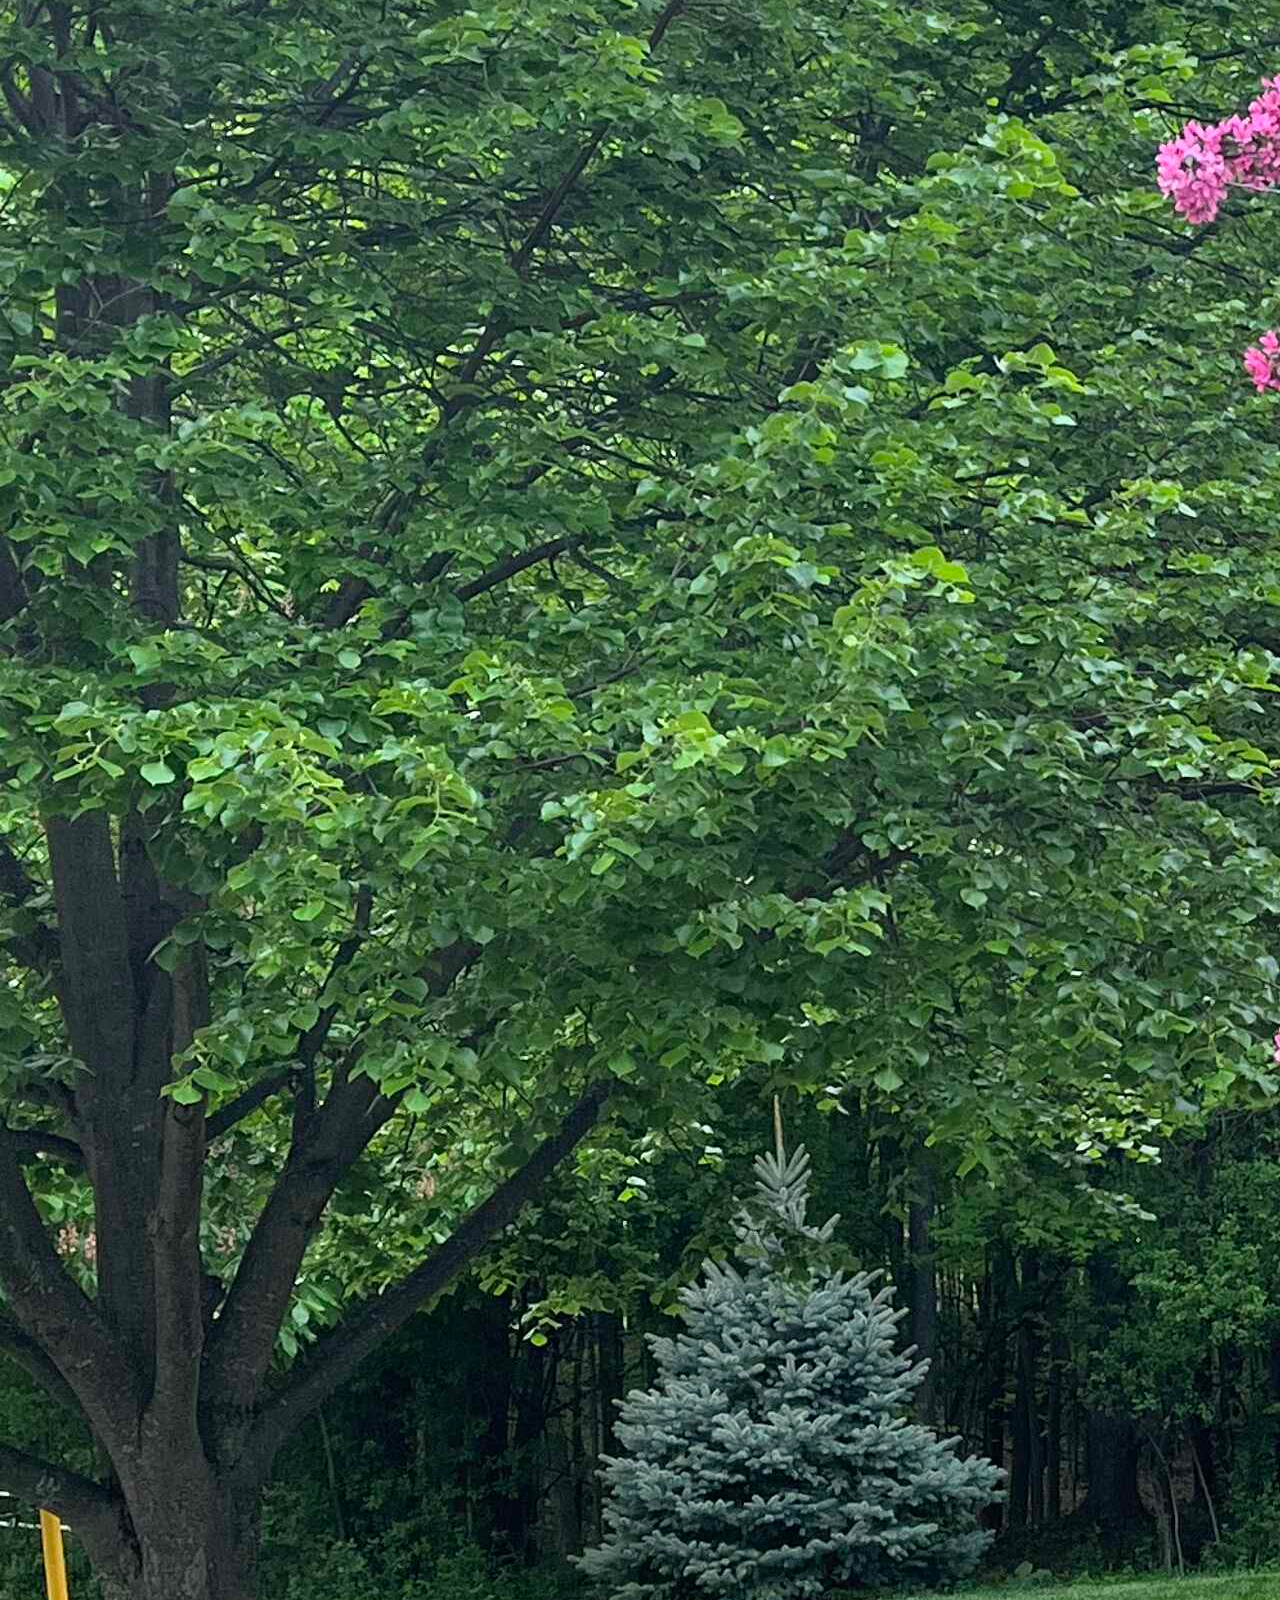
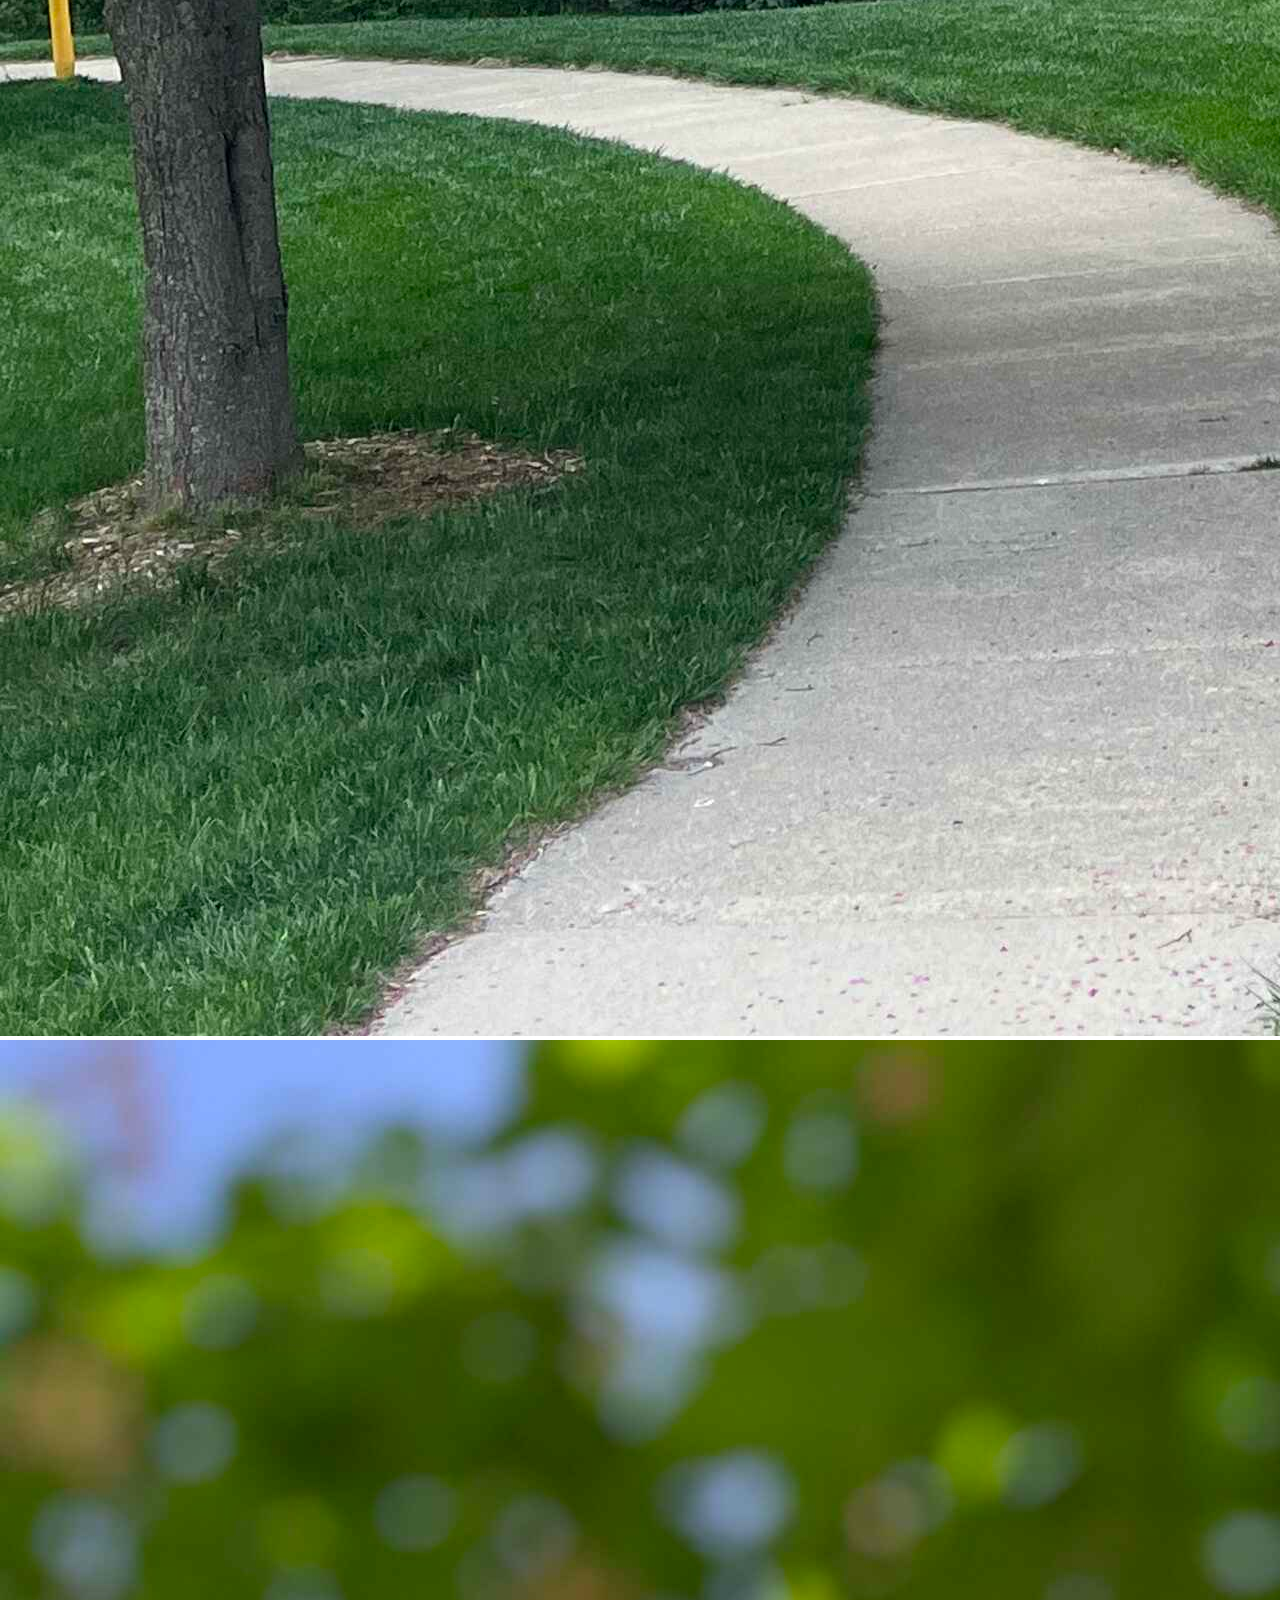
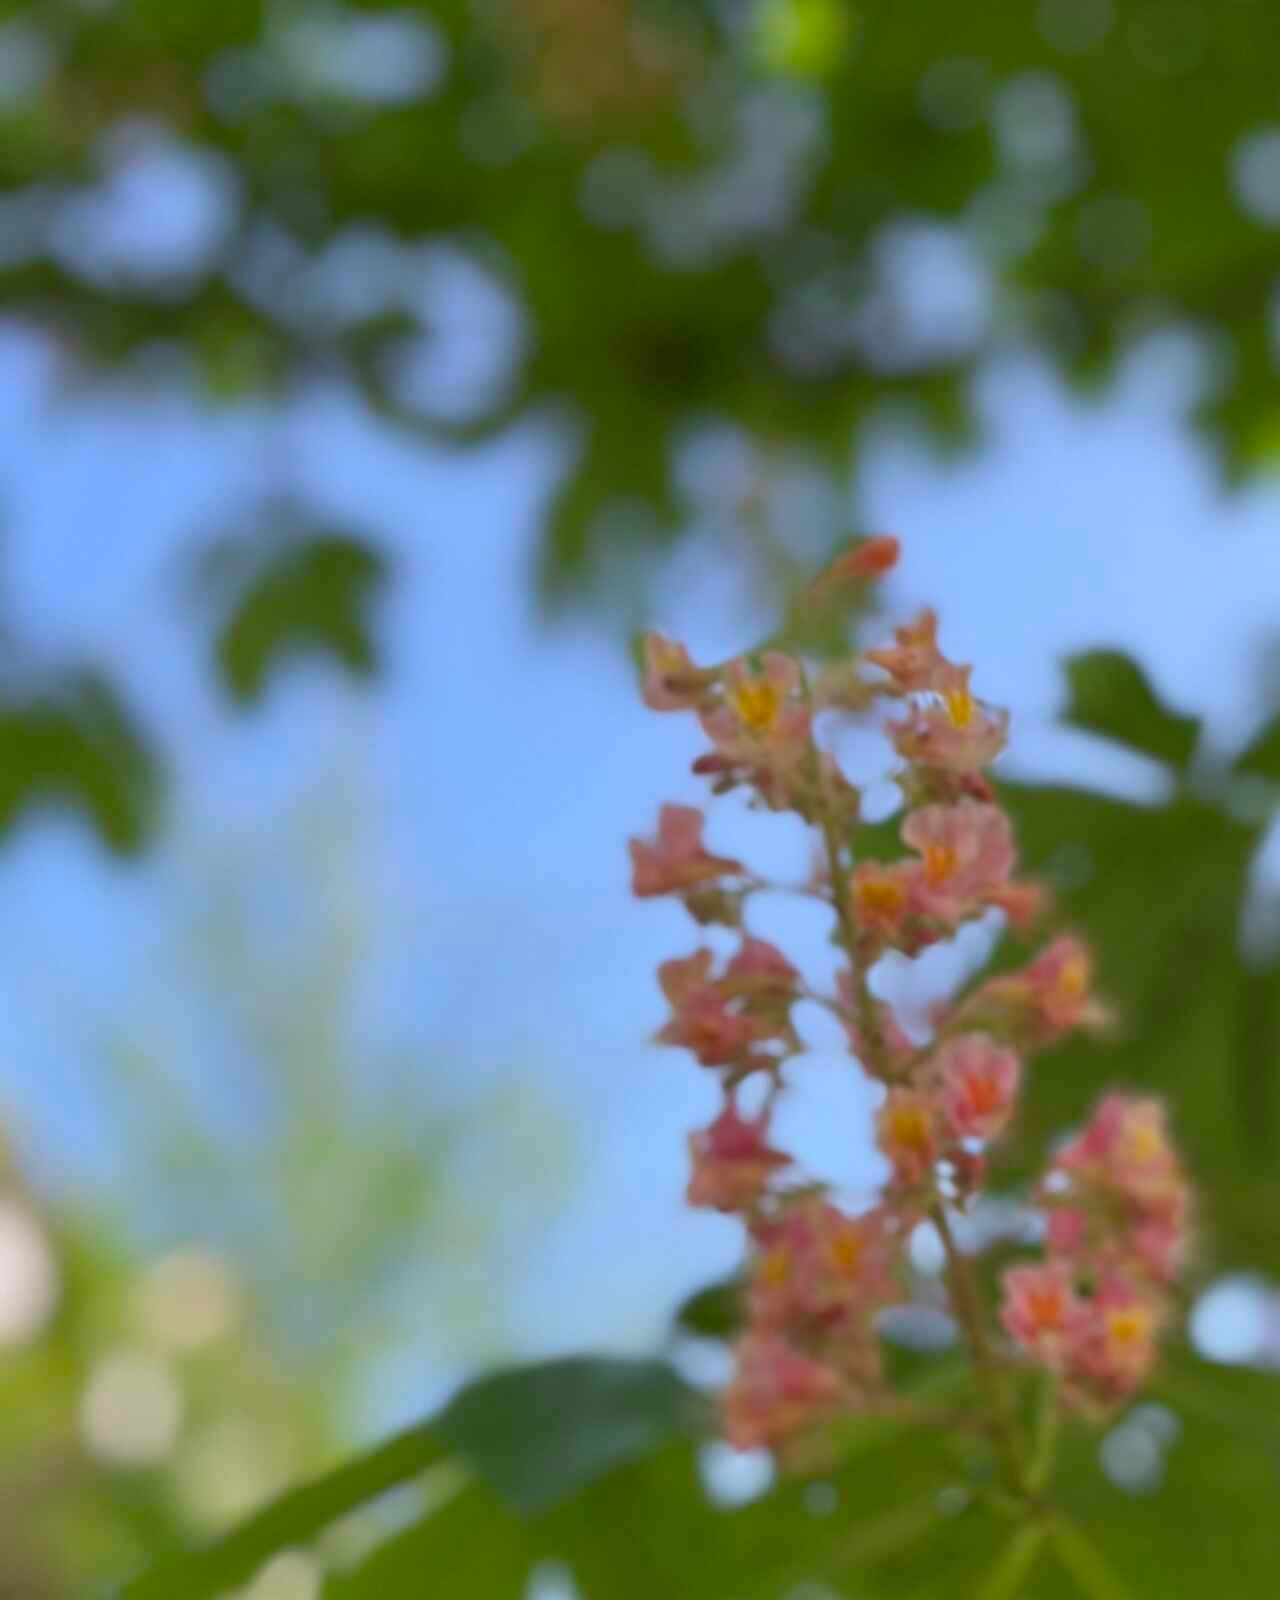
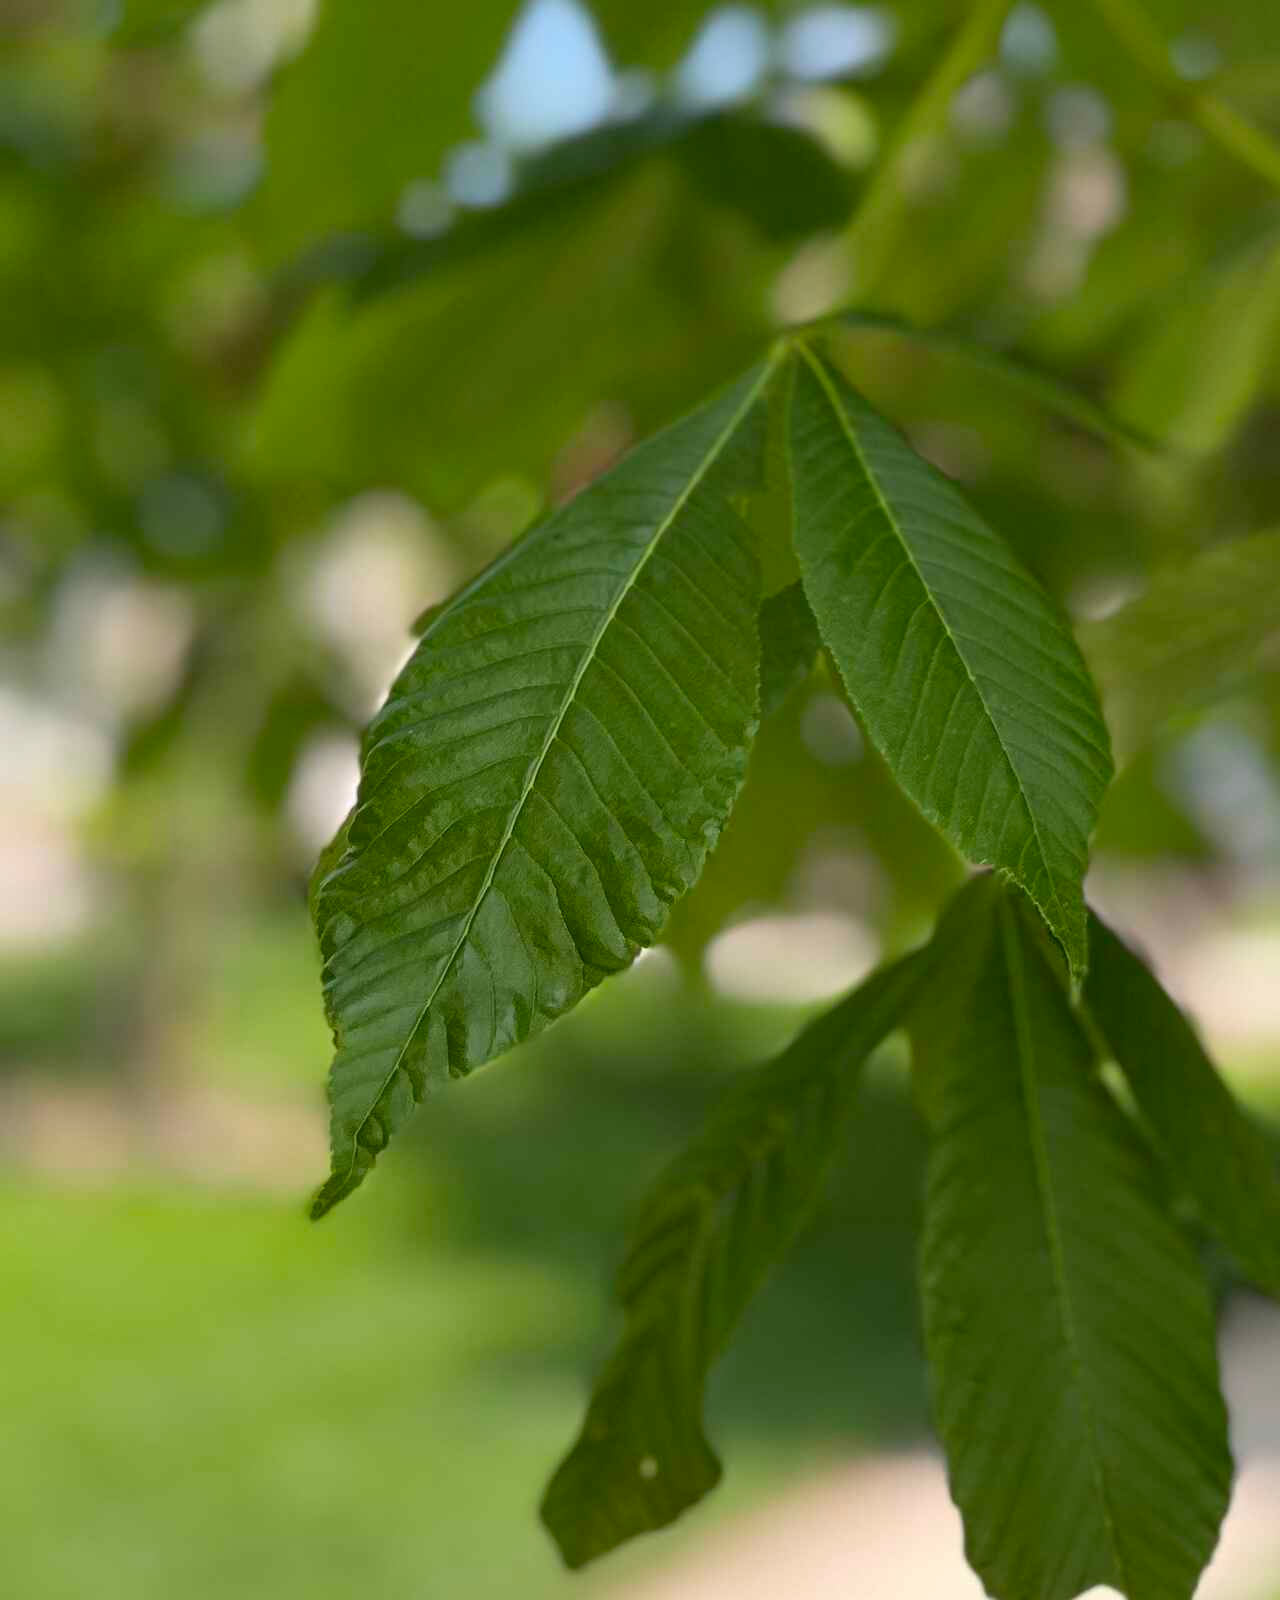
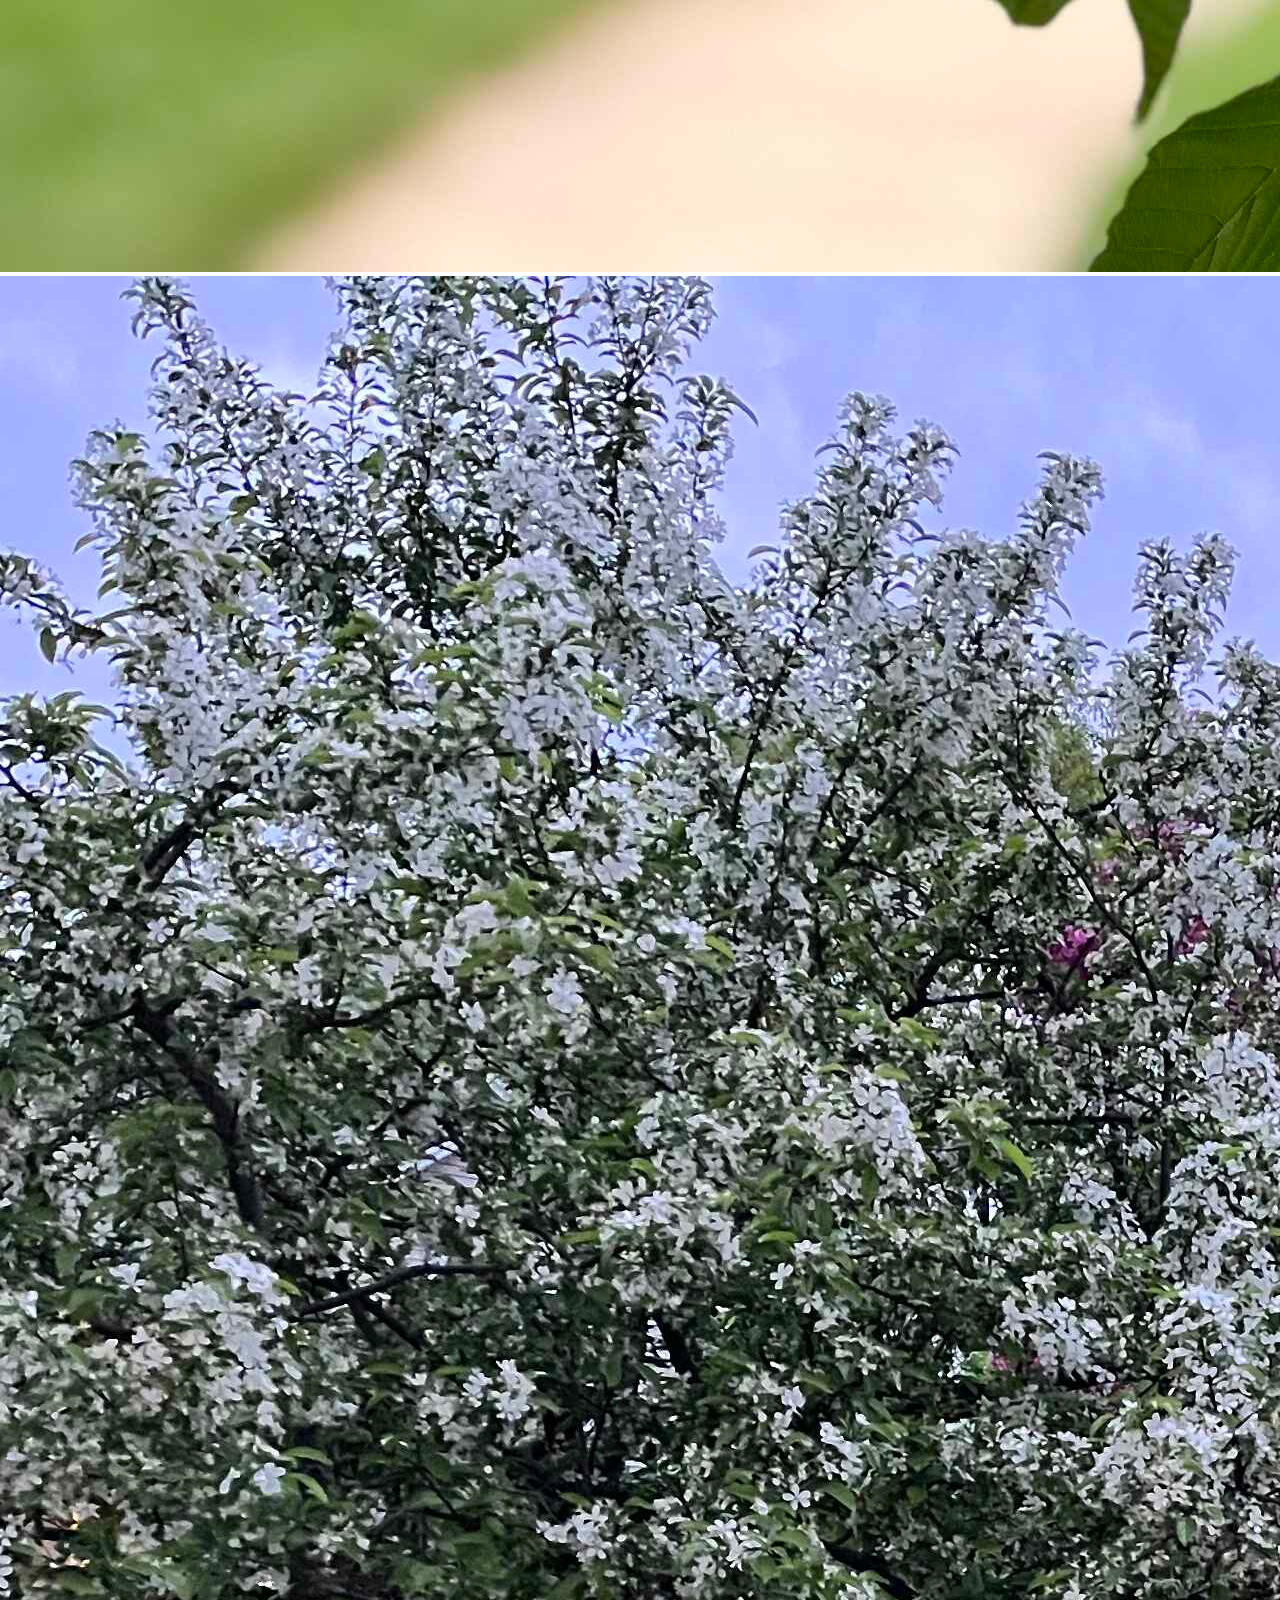
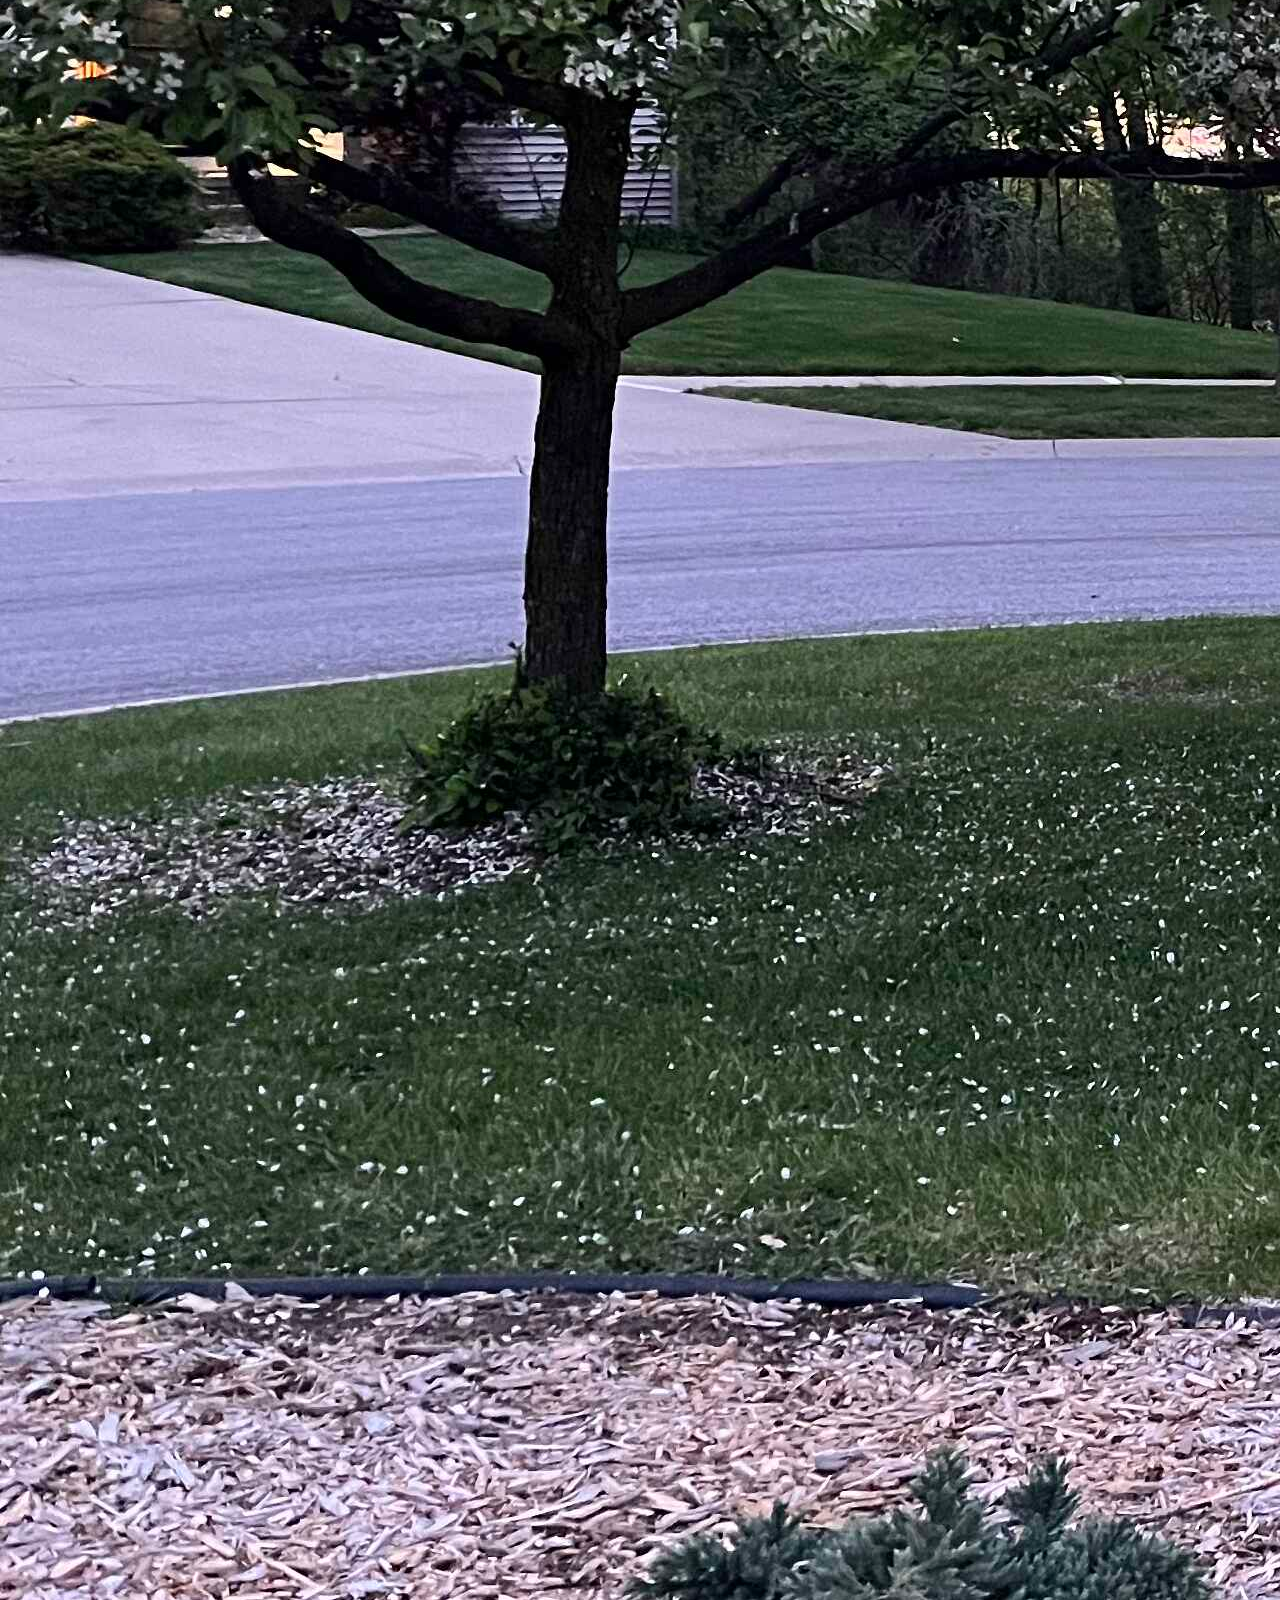
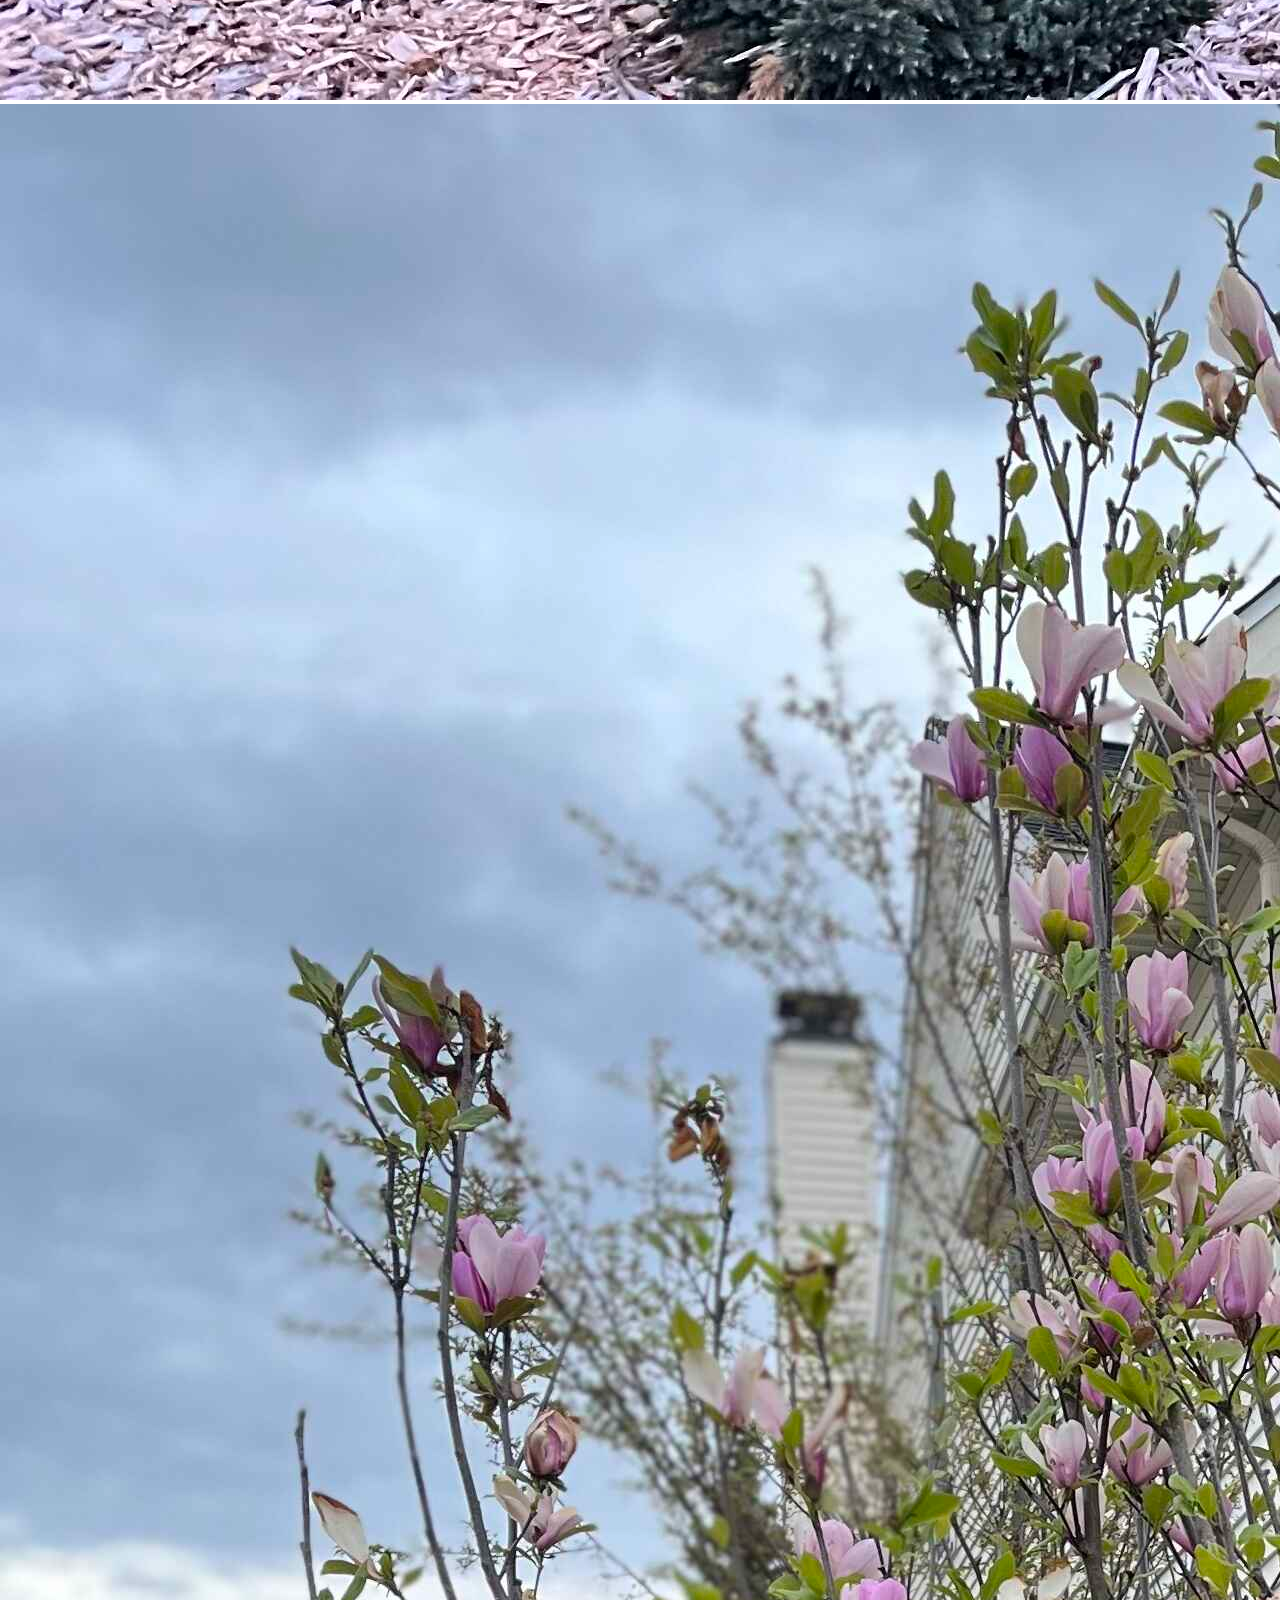
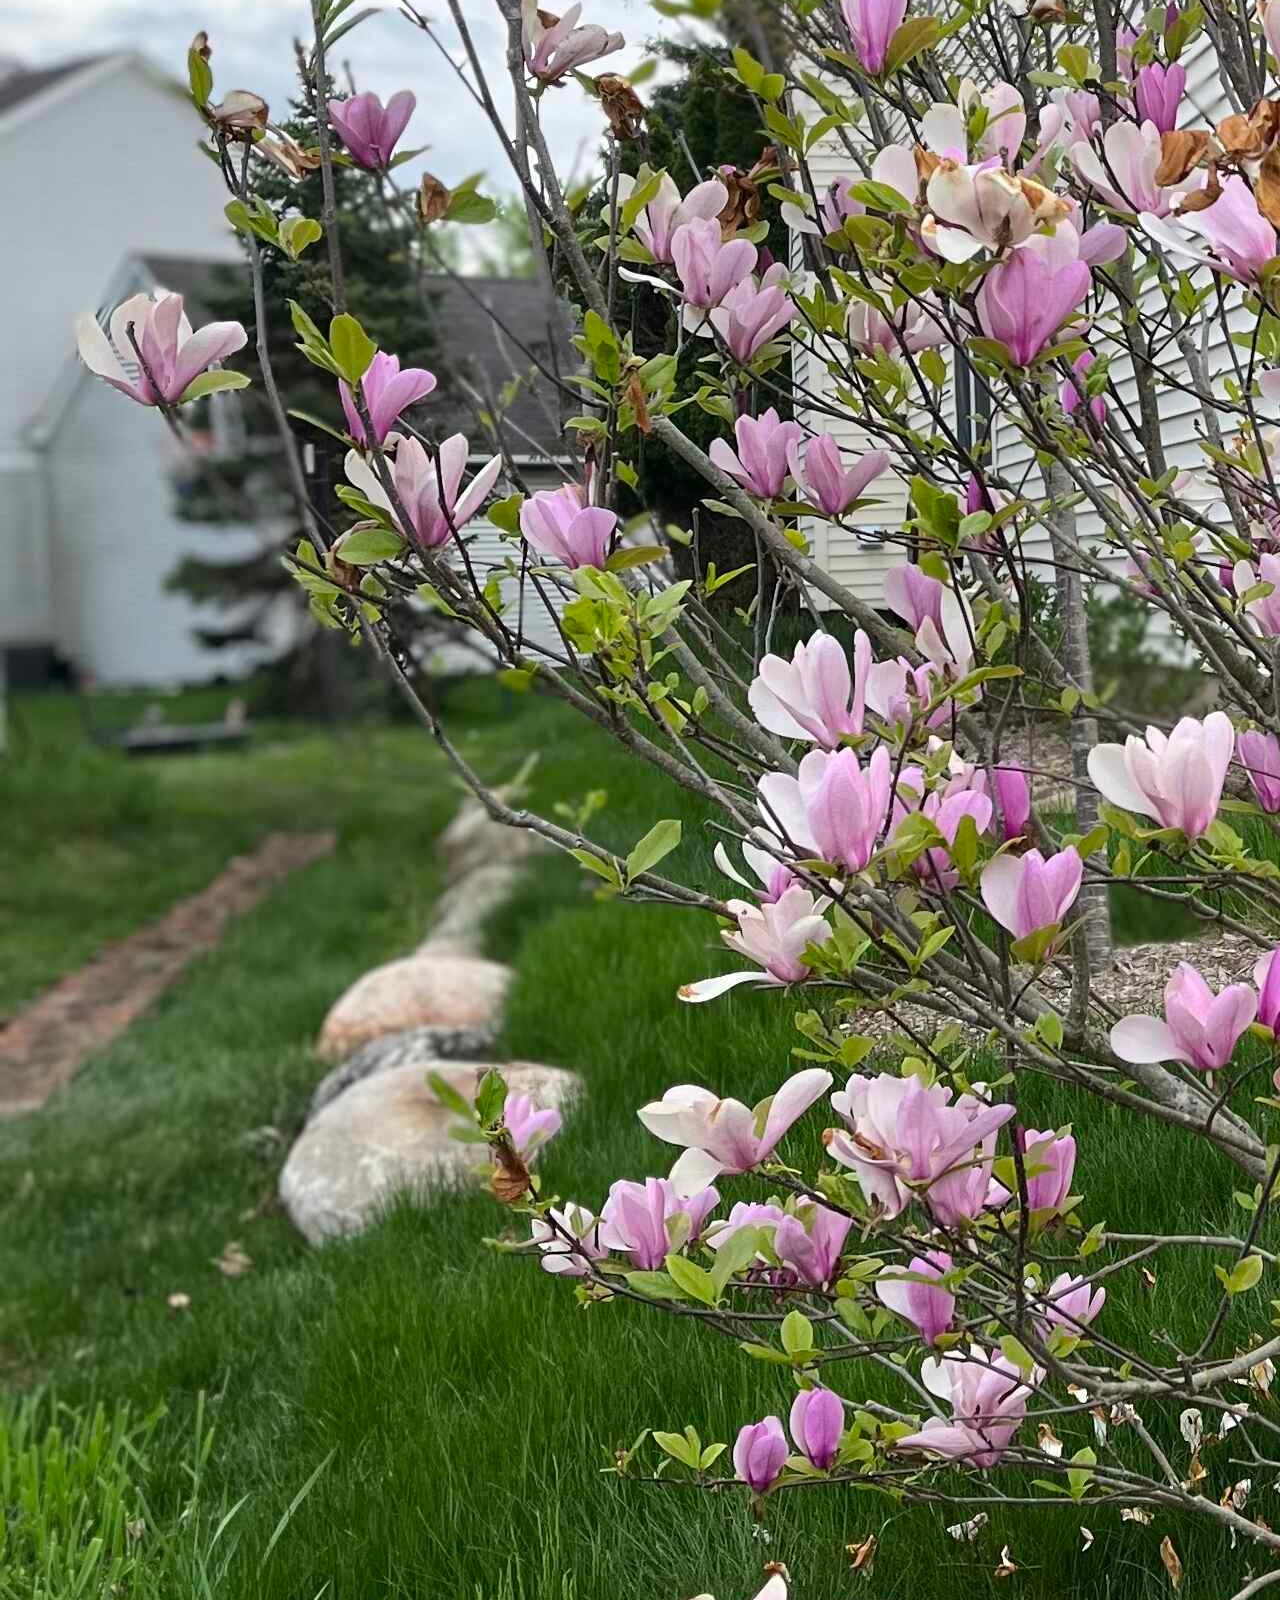
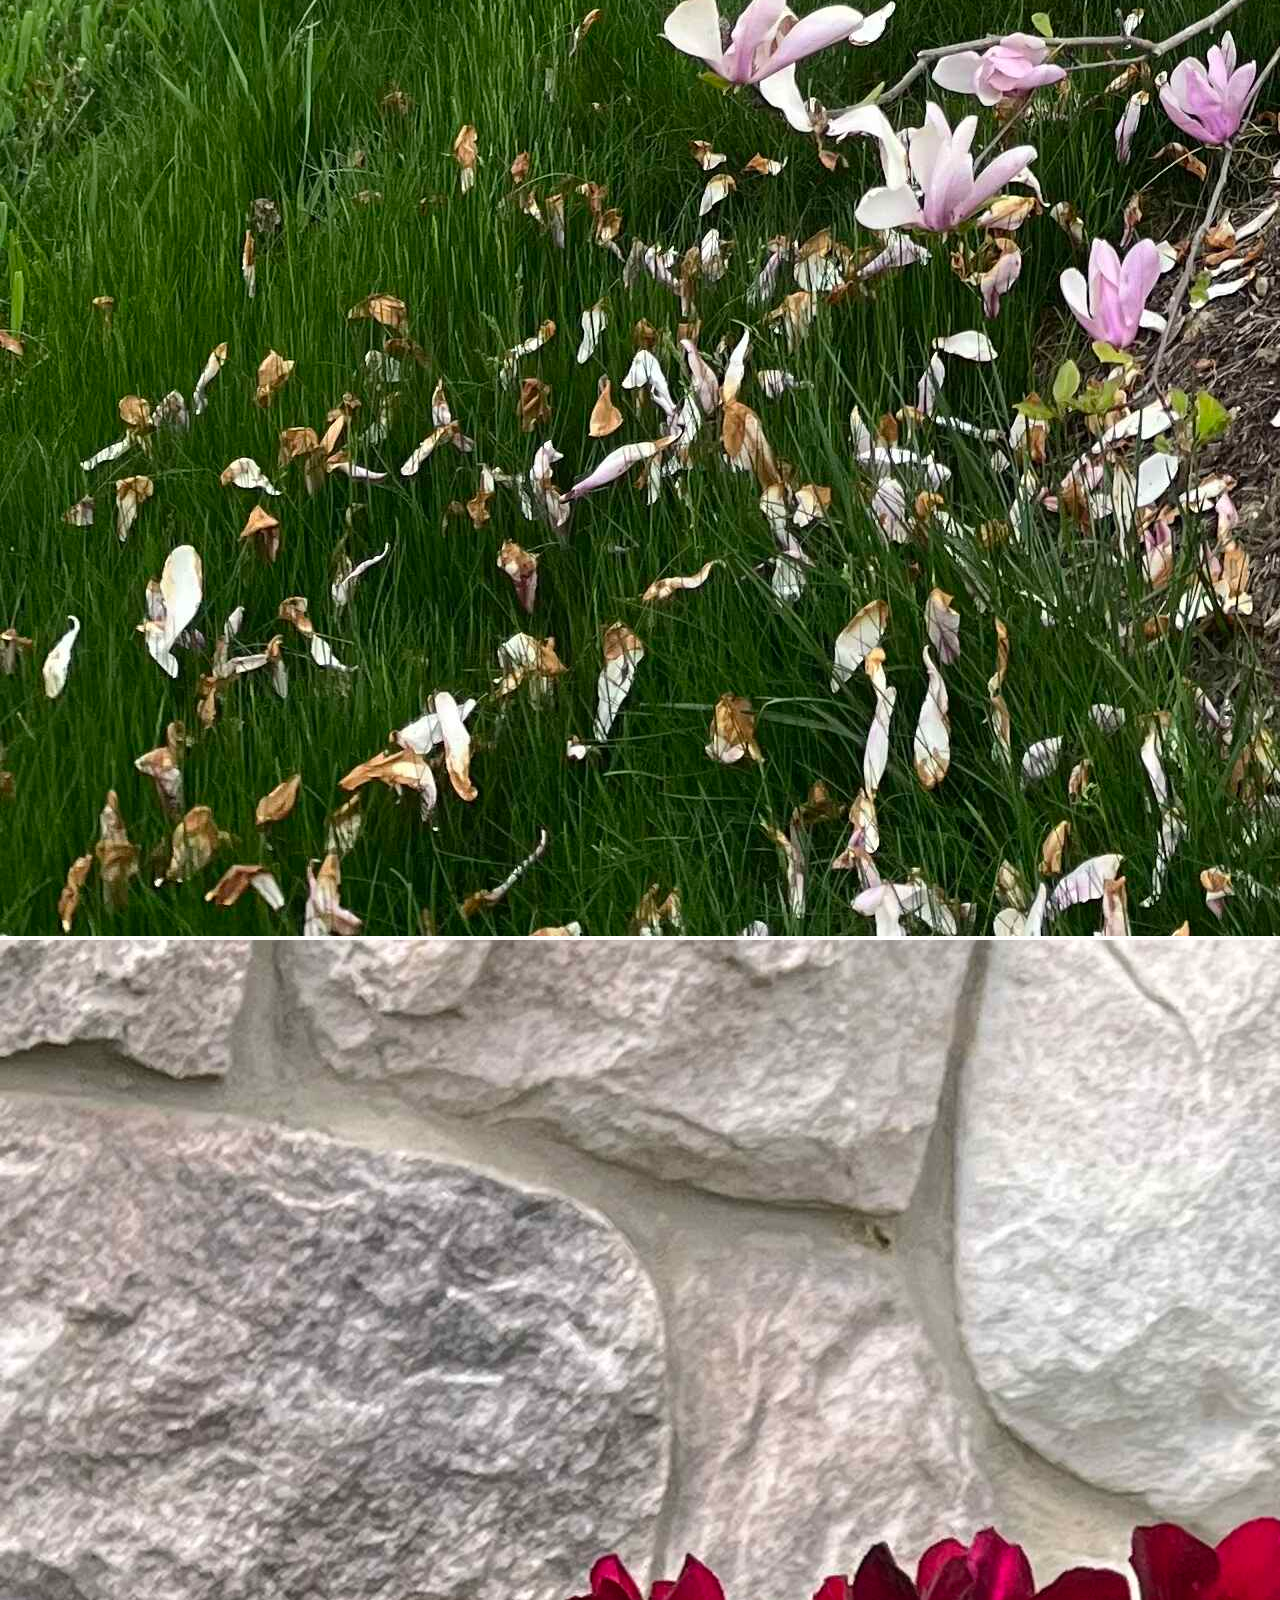
==== commit e8a567a6: "Modificaciones" ====
--- a/neighborhood.html
+++ b/neighborhood.html
@@ -43,3 +43,5 @@
 </body>
 </html>
 
+
+
--- a/styles.css
+++ b/styles.css
@@ -26,82 +26,4 @@
 header {
     background-color: #f0f0f0;
     padding: 10px 0;
-}
-
-/* Estilo para la navegación */
-nav {
-    background-color: #333;
-    display: inline-block;
-    width: 80%;
-}
-
-nav ul {
-    list-style-type: none;
-    padding: 0;
-}
-
-nav ul li {
-    /* Comentar el estilo existente */
-    /* display: inline-block;
-       width: 100px; */
-    margin-right: 10px;
-}
-
-nav ul li a {
-    color: #fff;
-    text-decoration: none;
-    font-size: 18px;
-}
-
-/* Estilo para la imagen en el elemento nav */
-nav img {
-    width: 10%;
-}
-
-/* Estilo para el main */
-main {
-    background-color: #ffffff;
-    font-size: 18px;
-    padding: 20px;
-}
-
-/* Estilo para el footer */
-footer {
-    background-color: #444;
-    color: #fff;
-    text-align: center;
-    padding: 10px;
-}
-
-/* Estilo para la etiqueta h1 */
-h1 {
-    text-align: center;
-    font-family: 'Georgia', serif;
-    color: #222;
-}
-
-/* Estilo para la etiqueta p */
-p {
-    line-height: 1.6;
-}
-
-/* Estilo para la clase grid */
-.grid {
-    display: grid;
-    grid-template-columns: repeat(2, 40%);
-    gap: 20px;
-    justify-content: center;
-    align-items: center;
-}
-
-/* Estilo para las imágenes dentro de la clase grid */
-.grid img {
-    width: 100%;
-}
-
-/* Estilo para la clase flex */
-.flex {
-    display: flex;
-    flex-wrap: wrap;
-    justify-content: space-around;
-}
+}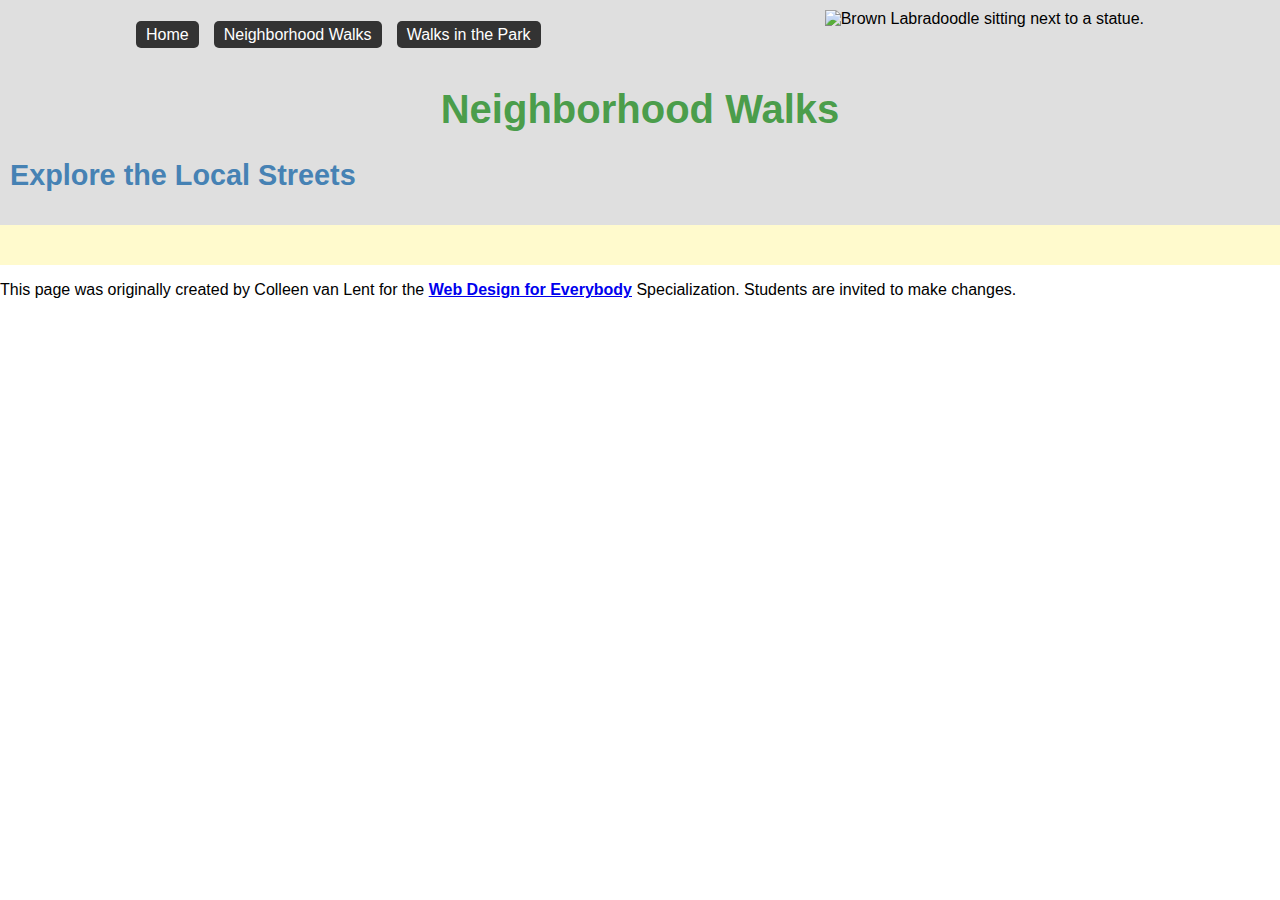
==== commit e61951f7: "RevisionCriterios" ====
--- a/neighborhood.html
+++ b/neighborhood.html
@@ -15,24 +15,14 @@
         <li><a href="neighborhood.html">Neighborhood Walks</a></li>
         <li><a href="parks.html">Walks in the Park</a></li>
       </ul>
-      <img src="images/BaconGallupPark.jpg" width="200" alt="Brown Labradoodle sitting next to a statue.">
+      <img src="images/BaconGallupPark.jpg" alt="Brown Labradoodle sitting next to a statue.">
     </nav>
-    <h1>Neighborhood Walks</h1>
+    <h1 class="main-heading">Neighborhood Walks</h1>
+    <h2 class="subheading">Explore the Local Streets</h2>
   </header>
   <main id="main">
     <div class="grid">
-      <img src="images/bend_in_the_road.jpg"
-        alt="a purple tree stands in contrast to the green leaved trees along a bend in the road">
-      <img src="images/pink_blossoms.jpg" alt="small pink blossoms on an otherwise green leaved tree">
-      <img src="images/blooming_trees.jpg" alt="brown labradoodle sitting in front of white and purple blooming trees">
-      <img src="images/falling_petals.jpg" alt="a purple tulip tree that is beginning to shed its petals">
-      <img src="images/hanging_plants.jpg" alt="red and green plants in a decorative hanging basket">
-      <img src="images/potted_plants.jpg" alt="a decorative planter with a variety of brightly colored plants">
-      <img src="images/red_maple.jpg" alt="a small Japanese maple tree in front of a putple door">
-      <img src="images/tree_with_white_blooms.jpg"
-        alt="brown labradoodle sitting in front of tree blooming with white petals">
-      <img src="images/tulips.jpg" alt="bright red tulips in front of a garden light">
-      <img src="images/white_buds_on_tree.jpg" alt="artsy shot of white blooms on a green tree with a dark background">
+      <!-- Images remain unchanged -->
     </div>
   </main>
   <footer>
@@ -41,7 +31,4 @@
       Students are invited to make changes.</p>
   </footer>
 </body>
-</html>
-
-
-
+</html>--- a/styles.css
+++ b/styles.css
@@ -1,4 +1,4 @@
-/* Estilo para el enlace "Saltar al contenido principal" */
+/* Skip Link */
 .skip-link {
     position: absolute;
     top: -40px;
@@ -14,7 +14,7 @@
     left: 10px;
 }
 
-/* Estilo para el body */
+/* General Styles */
 body {
     font-family: Arial, sans-serif;
     font-size: 16px;
@@ -22,8 +22,73 @@
     padding: 0;
 }
 
-/* Estilo para el header */
+/* Header */
 header {
-    background-color: #f0f0f0;
-    padding: 10px 0;
+    background-color: rgba(220, 220, 220, 0.9);
+    padding: 10px;
+}
+
+nav {
+    display: flex;
+    justify-content: space-between;
+    width: 80%;
+    margin: 0 auto;
+}
+
+nav ul {
+    list-style: none;
+    display: flex;
+    gap: 15px;
+    padding: 0;
+}
+
+nav a {
+    color: #fff;
+    text-decoration: none;
+    background-color: #333;
+    padding: 5px 10px;
+    border-radius: 5px;
+}
+
+nav a:hover {
+    background-color: rgba(51, 51, 51, 0.7);
+}
+
+/* Headings */
+.main-heading {
+    color: rgba(34, 139, 34, 0.8);
+    text-align: center;
+    font-size: 2.5em;
+}
+
+.subheading {
+    color: #4682B4;
+    text-align: left;
+    font-size: 1.8em;
+}
+
+/* Main Section */
+main {
+    background-color: #FFFACD;
+    padding: 20px;
+}
+
+/* Grid */
+.grid {
+    display: grid;
+    grid-template-columns: repeat(2, 40%);
+    justify-content: center;
+    align-items: center;
+    row-gap: 20px;
+}
+
+.grid img {
+    width: 100%;
+}
+
+/* Flex */
+.flex {
+    display: flex;
+    flex-wrap: wrap;
+    justify-content: space-evenly;
 }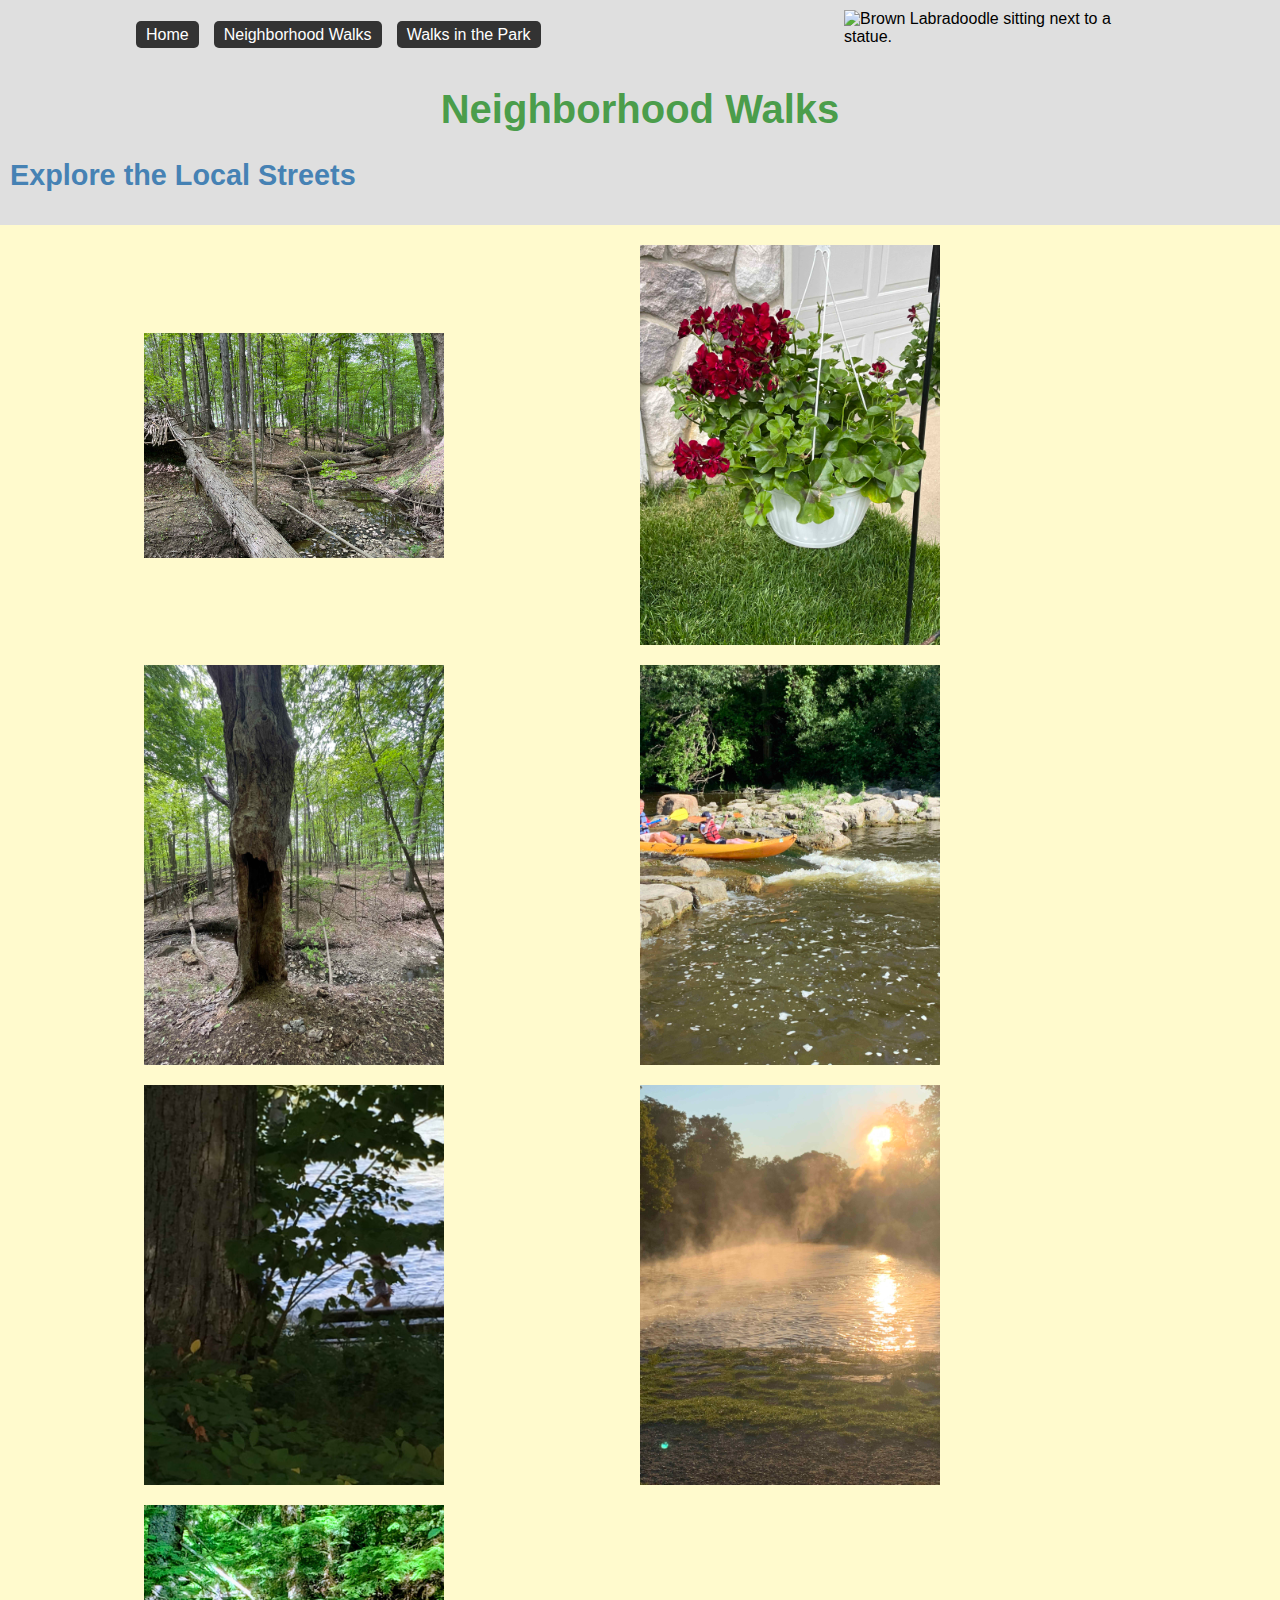
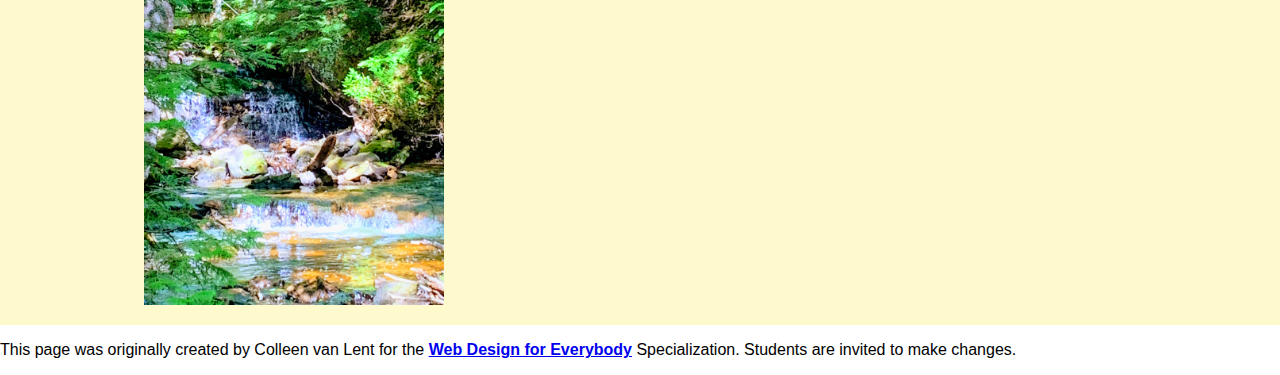
==== commit 7b86c00f: "Agregado de imagenes" ====
--- a/neighborhood.html
+++ b/neighborhood.html
@@ -22,7 +22,13 @@
   </header>
   <main id="main">
     <div class="grid">
-      <!-- Images remain unchanged -->
+      <img src="images/fort_in_woods.jpg" alt="fort_in_woods">
+      <img src="images/hanging_plants.jpg" alt="hanging_plants">
+      <img src="images/hollow_tree.jpg" alt="hollow_tree">
+      <img src="images/huron_river_cascades.jpg" alt="huron_river_cascades">
+      <img src="images/lake_view.jpg" alt="lake_view">
+      <img src="images/mist_over_huron_river.jpg" alt="mist_over_huron_river">
+      <img src="images/munising.jpg" alt="munising">
     </div>
   </main>
   <footer>
--- a/styles.css
+++ b/styles.css
@@ -20,6 +20,10 @@
     font-size: 16px;
     margin: 0;
     padding: 0;
+}
+
+img{
+    max-width: 300px;
 }
 
 /* Header */
